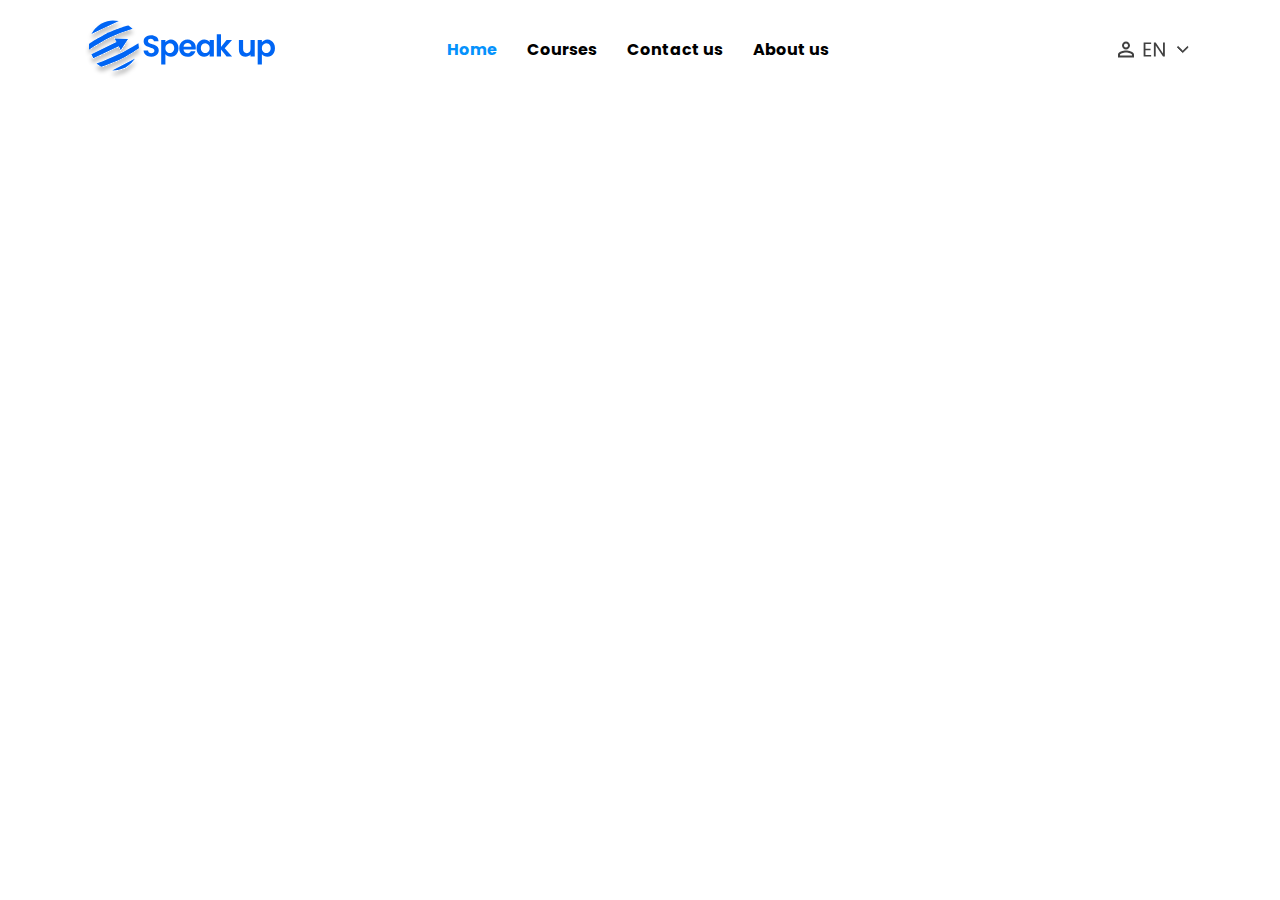
==== index.html @ faf6cece "html" ====
<!DOCTYPE html>
<html lang="en">
<head>
    <meta charset="UTF-8">
    <meta http-equiv="X-UA-Compatible" content="IE=edge">
    <meta name="viewport" content="width=device-width, initial-scale=1.0">
    <title>teaching english</title>
    <link rel="icon" type="image/png" href="./images/png/Vector 4089.png">
    <link rel="stylesheet" href="styles/reset.css">
    <link rel="stylesheet" href="styles/fonts.css">
    <link rel="stylesheet" href="styles/app.css">
    <link rel="stylesheet" href="styles/grid.css">
    <link rel="stylesheet" href="styles/responsive.css">
</head>
<body>
    <header class="header">
        <div class="container">
            <nav class="nav">
                <div class="naw_wrapper">
                    <a href="#" class="nav_logo">
                        <img src="images/svg/Vector 4089.svg" alt="Logo" class="nav_logo-image">
                        <img src="images/svg/Speak up.svg" alt="Logo" class="nav_logo-image">
                    </a>
                    <ul class="menue_list">
                        <li class="menue_list-home">Home</li>
                        <li class="menue_list-Courses">Courses</li>
                        <li class="menue_list-Contactus">Contact us</li>
                        <li class="menue_list-Aboutus">About us</li>
                    </ul>
                </div>
                    <div class="nav_link">
                        <img src="images/svg/perm_identity.svg" alt="" class="nav_link">
                        <img src="images/svg/EN.svg" alt="" class="nav_link">
                        <img src="images/svg/keyboard_arrow_down.svg" alt="" class="nav_link">
                    </div>
            </nav>
        </div>
    </header>
</body>
</html>
---- styles/fonts.css ----
@font-face {
    font-family: "Poppins" ;
    src: url("../fonts/Poppins-Bold.ttf") format('truetype')
}
---- styles/app.css ----
:root{
    --primary: #2563EB;
    --shade-1: #0474C9;
    --shade-2: #02497E;
    --shade-3: #02497E;
    --shade-4: #012B4B;
    --Tint-1: #CDE9FE;
    --Tint-2: #9BD3FD;
    --Tint-3: #69BDFD;
    --Tint-4: #36A7FC;
    --Secondary: #FC6F05;
    --shade-1: #E36404;
    --shade-2: #B04E04;
    --shade-3: #652C02;
    --shade-4: #4C2101;
    --Tint-1: #FEE2CD;
    --Tint-2: #FEC59B;
    --Tint-3: #FDA969;
    
    /*state colors*/
    --Tint-4: #FD8C37;
    --info: #2F80ED;
    --success: #00966D;
    --warning: #E2B93B;
    --error_light: #C30000;

    /*state colors*/
    --primary: #FC6F05;
    --primary: #0592FC;
    --background: #F3F7FC;
    --white: #FFFFFF;

    /*Neutral color*/
    --black1: #0C0C0C;
    --black2: #1D1D1D;
    --black3: #282828;
    --gray1: #4F4F4F;
    --gray2: #404040;
    --gray3: #BDBDBD;
    --gray4: #DFDFDF;
    --gray5: #E0E0E0;
}
html {
    box-sizing: border-box;
    font-size: 62.5%;
}
*,*::after,*::before {
    box-sizing: inherit;
}
body {
    line-height: 1.6;
    font-size: 1.6rem;
    font-family: "Poppins";
    background-color: var(--white);
}

/* Nav Section */
.container{
    padding-right: 1.5rem;
    padding-left: 1.5rem;
    margin-left: auto;
    margin-right: auto;
}
.header{
    margin-top: 2rem;
}
.nav{
    display: flex;
    justify-content: space-between;
    align-items: center;
    }
.naw_wrapper{
    width: 67%;
    display: flex;
    justify-content: space-between;
    align-items: center;}
.nav_logo{
    display: flex;
    align-items: center;
}
.nav_logo-image{

}
.nav_logo-image{

}
.menue_list{
    display: flex;
    gap: 3rem;
}
.menue_list-home{
    color: var(--primary);
}
.nav_link{
    display: flex;
    gap: 0.5rem;
}
.nav_link{

}
---- styles/grid.css ----
.container
{
    width: 100%;
    padding-left: 1.5rem;
    padding-right: 1.5rem;
    margin-right: auto;
    margin-left: auto;
}

@media (max-width : 380px)
{

    .newsletter__title {
        max-width: 18rem;
    }
    .newsletter__email-box{
        max-width: 20rem;
    }
    /* .footer__wrapper
    {
        align-items: center;
    }
    .footer__left
    {
        text-align: center;
        padding: 2rem;
        margin: 0 auto;
    }
    .footer__right
    {
        align-items: center;
    } */

    .footer > .container{
        padding-right: 0;
    }
    .footer__list
    {
        max-width: 10rem;
    }
    .footer__left
    {
        text-align: center;
        padding: 1rem;
    }
    .footer__scroll
    {
        left: 0;
        margin: 0 auto;
    }

}

@media (min-width : 576px)
{
    .container{
        width: 54rem;
    }
}

@media (min-width : 768px)
{
    .container{
        width: 72rem;
    }
    .nav__btn ,.nav-menu{
        display: none;
    }
    .menu{
        display: flex;
    }
    .header__links{
        display: none;
    }
    .newsletter{
        flex-direction: row;
        justify-content: space-evenly;
        padding: 0;
    }
    .newsletter__caption{
        text-align: left;
        margin-left: 0;
        width: 100%;
    }    
}

@media (min-width : 992px)
{
    .container{
        width: 96rem;
    } 
    .header__links{
        display: flex;
    }
    .header-content__title{
        max-width: 30rem;
        margin-right: auto;
        margin-left: auto;
    }
    .header-content__caption{
        max-width: 50rem;
        margin-right: auto;
        margin-left: auto;
    }  
    .footer-apps
    {
        display: block;
    }
    .footer-app--mobile
    {
        display: none;
    }
}

@media (min-width : 1200px)
{
    .container{
        width: 114rem;
    }
}

@media (min-width : 1400px)
{
    .container{
        width: 137rem;
    }
}
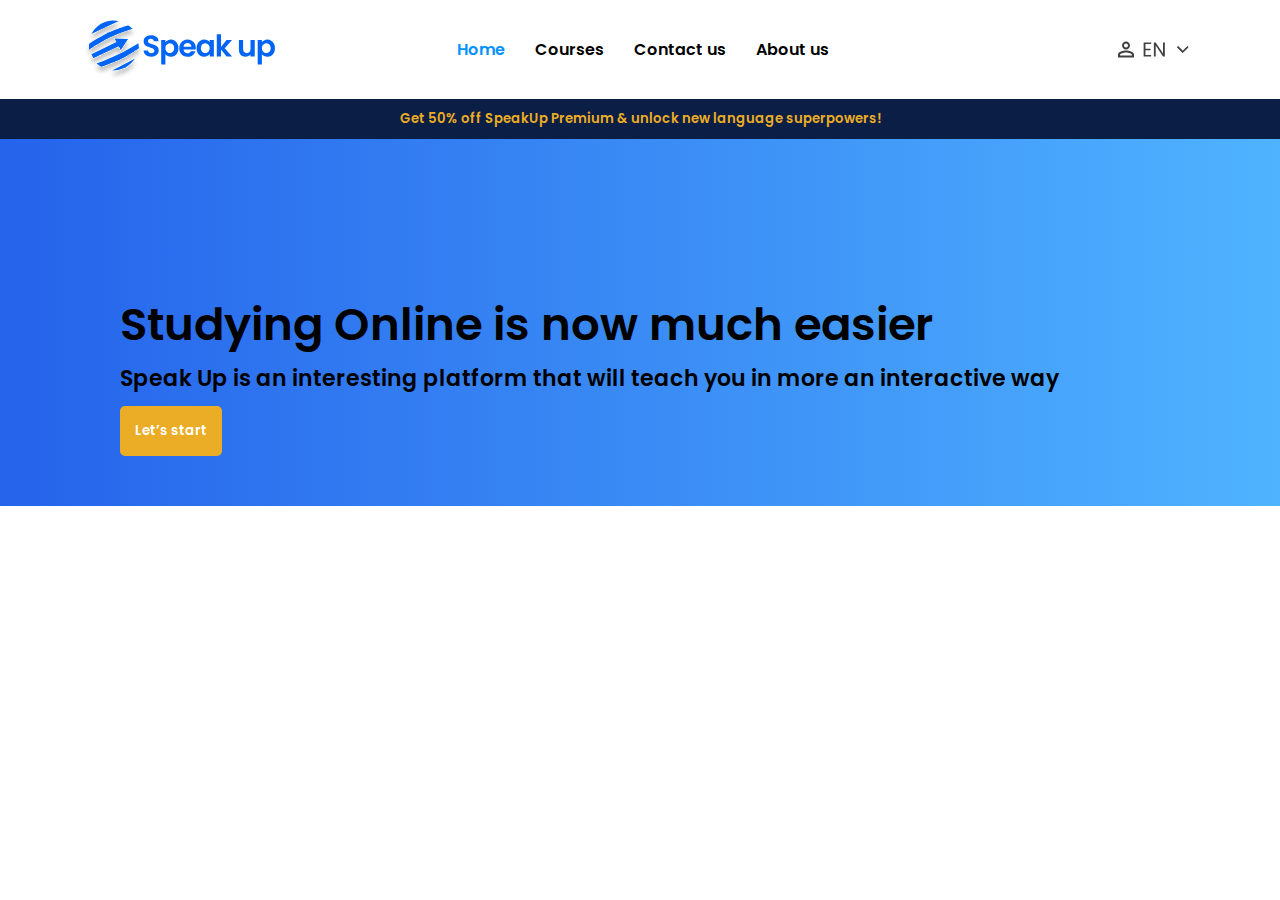
==== commit 6b21147c: "Add files via upload" ====
--- a/index.html
+++ b/index.html
@@ -29,11 +29,22 @@
                     </ul>
                 </div>
                     <div class="nav_link">
-                        <img src="images/svg/perm_identity.svg" alt="" class="nav_link">
-                        <img src="images/svg/EN.svg" alt="" class="nav_link">
-                        <img src="images/svg/keyboard_arrow_down.svg" alt="" class="nav_link">
+                        <img src="images/svg/perm_identity.svg" alt="" class="nav_links">
+                        <img src="images/svg/EN.svg" alt="" class="nav_links">
+                        <img src="images/svg/keyboard_arrow_down.svg" alt="" class="nav_links">
                     </div>
             </nav>
+        </div>
+        <div class="off" href="">
+            <a href="#" class="off_speakup"><p class="off_speakup-premium"> Get 50% off SpeakUp Premium & unlock new language superpowers!</p></a>
+        </div>
+        <div class="header_img">
+            <div class="text_header">
+                <p class="Studying_Online">Studying Online is now much easier</p>
+                <p class="SpeakUp">Speak Up is an interesting platform that will teach you in more an interactive way</p>
+                <button class="lets_start">Let’s start</button> 
+            </div>
+            <div class="header-imageg"> <img src="images/svg/rafiki.svg" alt="" class="imgheader"></div>
         </div>
     </header>
 </body>
--- a/styles/fonts.css
+++ b/styles/fonts.css
@@ -1,4 +1,8 @@
 @font-face {
     font-family: "Poppins" ;
     src: url("../fonts/Poppins-Bold.ttf") format('truetype')
+}
+@font-face {
+    font-family: "Poppins" ;
+    src: url("../fonts/Poppins-SemiBold.ttf") format('truetype')
 }--- a/styles/app.css
+++ b/styles/app.css
@@ -1,24 +1,24 @@
 :root{
     --primary: #2563EB;
-    --shade-1: #0474C9;
-    --shade-2: #02497E;
-    --shade-3: #02497E;
-    --shade-4: #012B4B;
-    --Tint-1: #CDE9FE;
-    --Tint-2: #9BD3FD;
-    --Tint-3: #69BDFD;
-    --Tint-4: #36A7FC;
-    --Secondary: #FC6F05;
+    --shade1: #0474C9;
+    --shade2: #02497E;
+    --shade3: #0B1E46;
+    --shade4: #012B4B;
+    --Tint1: #CDE9FE;
+    --Tint2: #9BD3FD;
+    --Tint3: #69BDFD;
+    --Tint4: #36A7FC;
+    --Secondary: #EBAD25;
     --shade-1: #E36404;
     --shade-2: #B04E04;
     --shade-3: #652C02;
     --shade-4: #4C2101;
-    --Tint-1: #FEE2CD;
-    --Tint-2: #FEC59B;
-    --Tint-3: #FDA969;
+    --Tint1: #FEE2CD;
+    --Tint2: #FEC59B;
+    --Tint3: #FDA969;
     
     /*state colors*/
-    --Tint-4: #FD8C37;
+    --Tint4: #FD8C37;
     --info: #2F80ED;
     --success: #00966D;
     --warning: #E2B93B;
@@ -60,9 +60,10 @@
     padding-left: 1.5rem;
     margin-left: auto;
     margin-right: auto;
+    padding: 2rem 2rem;
 }
 .header{
-    margin-top: 2rem;
+
 }
 .nav{
     display: flex;
@@ -95,6 +96,47 @@
     display: flex;
     gap: 0.5rem;
 }
-.nav_link{
+.nav_links{
 
+}
+.off{
+    background-color: var(--shade3);
+    display: flex;
+    justify-content: center;
+    align-items: center;
+    width: 100%;
+    height: 4rem;
+}
+.off_speakup{
+    text-decoration: none;
+}
+.off_speakup-premium{
+    font-family:"poppins";
+    font-size: 1.32rem;
+    color: var(--Secondary);
+}
+.header_img{
+    display: flex;
+    padding: 5rem 12rem;
+    background-image: linear-gradient(to right,#2563EB,#4FB3FF);
+}
+.Studying_Online{
+    font-family: "poppins";
+    font-size: 4.5rem;
+    margin-top: 10rem;
+}
+.SpeakUp{
+    font-family: "poppins";
+    font-size: 2.2rem;
+    
+}
+.lets_start{
+    border-radius: 0.5rem;
+    background-color: var(--Secondary);
+    border-color: var(--Secondary);
+    border: var(--Secondary);
+    font-family: "poppins";
+    padding: 1.5rem;
+    margin-top: 1rem;
+    color: var(--white);
 }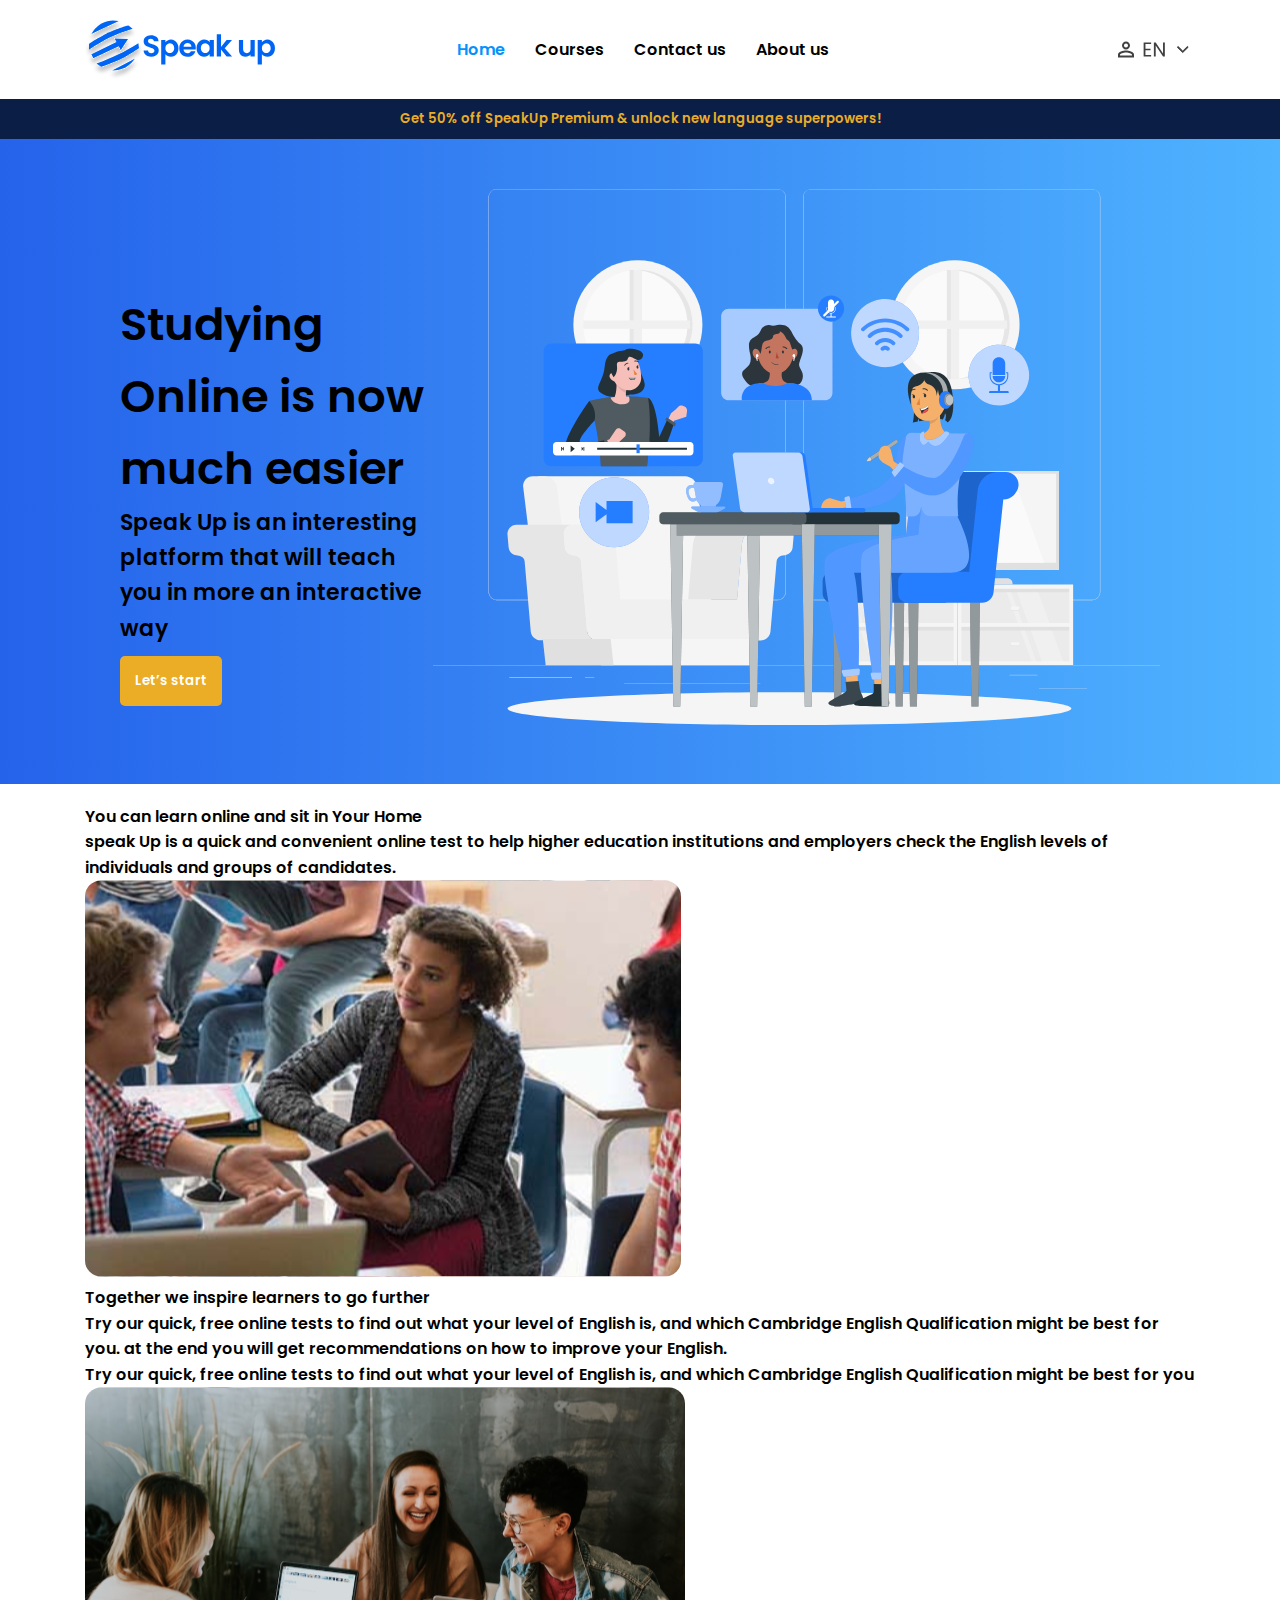
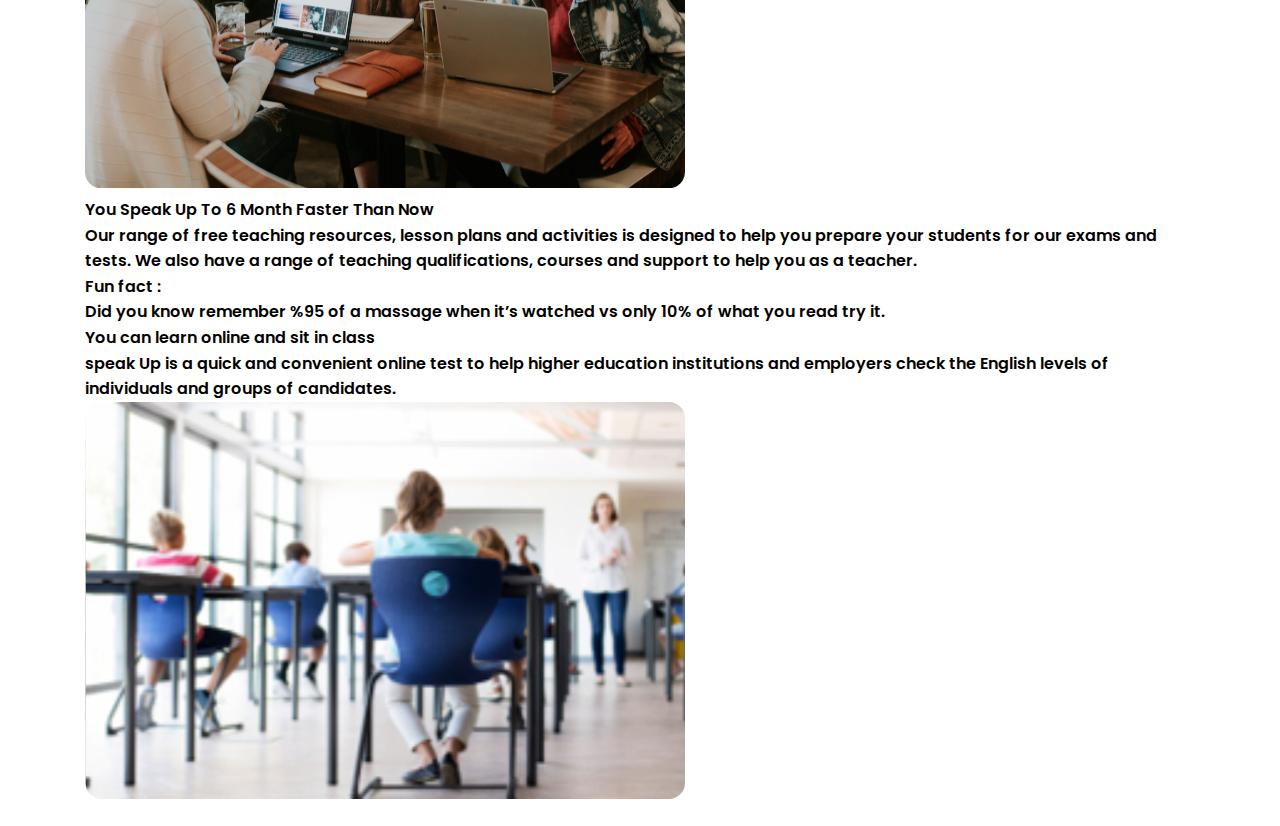
==== commit 76c35ea7: "Add files via upload" ====
--- a/index.html
+++ b/index.html
@@ -47,5 +47,36 @@
             <div class="header-imageg"> <img src="images/svg/rafiki.svg" alt="" class="imgheader"></div>
         </div>
     </header>
+    <div class="container">
+        <div class="Introduction_of-courses">
+            <div class="Course_Introduction-left">
+                <div class="learn_online">
+                    <h1 class="learn_online-title">You can learn online and sit in Your Home</h1>
+                    <p class="learn_online-caption">speak Up is a quick and convenient online test to help higher education institutions and employers check the English levels of individuals and groups of candidates.</p>
+                </div>
+                <img src="images/svg/img.svg" alt="intern" class="img_intern">
+                <h1 class="Together_inspire-title">Together we inspire learners to go further</h1>
+                <p class="Together_inspire-caption">Try our quick, free online tests to find out what your level of English is, and which Cambridge English Qualification might be best for you. at the end you will get 
+                recommendations on how to improve your English.</p>
+                <p class="Together_inspire-caption"> Try our quick, free online tests to find out what your level of English is, and which Cambridge English Qualification might be best for you</p>
+            </div>
+            <div class="Course_Introduction-right">
+                <img src="images/svg/Rectangle.svg" alt="intern" class="img_intern0">
+                <h1 class="Speak_faster-title">You Speak Up To 6 Month Faster Than Now</h1>
+                <p class="Speak_faster-caption"> Our range of free teaching resources, lesson plans and activities is designed to help you prepare your students for our exams and tests. We also have a range of 
+                teaching qualifications, courses and support to help you as a teacher. </p>
+                <div class="fun_fact">
+                    <h6 class="fun_fact-title"> Fun fact : </h6>
+                    <p class="fun_fact-caption">Did you know remember %95 of a massage  when it’s watched vs only 10% of what you read try it. </p>
+                </div>
+                <div class="learn_class">
+                    <h1 class="learn_class-title"> You can learn online and sit in class </h3>
+                    <p class="learn_class-caption"> speak Up is a quick and convenient online test to help higher education institutions and employers check the English levels of individuals and groups of candidates.  </p>
+                </div>
+                <img src="images/svg/image 12.svg" alt="intern" class="img_intern1">
+            </div>
+        </div>
+    </div>
+   
 </body>
 </html>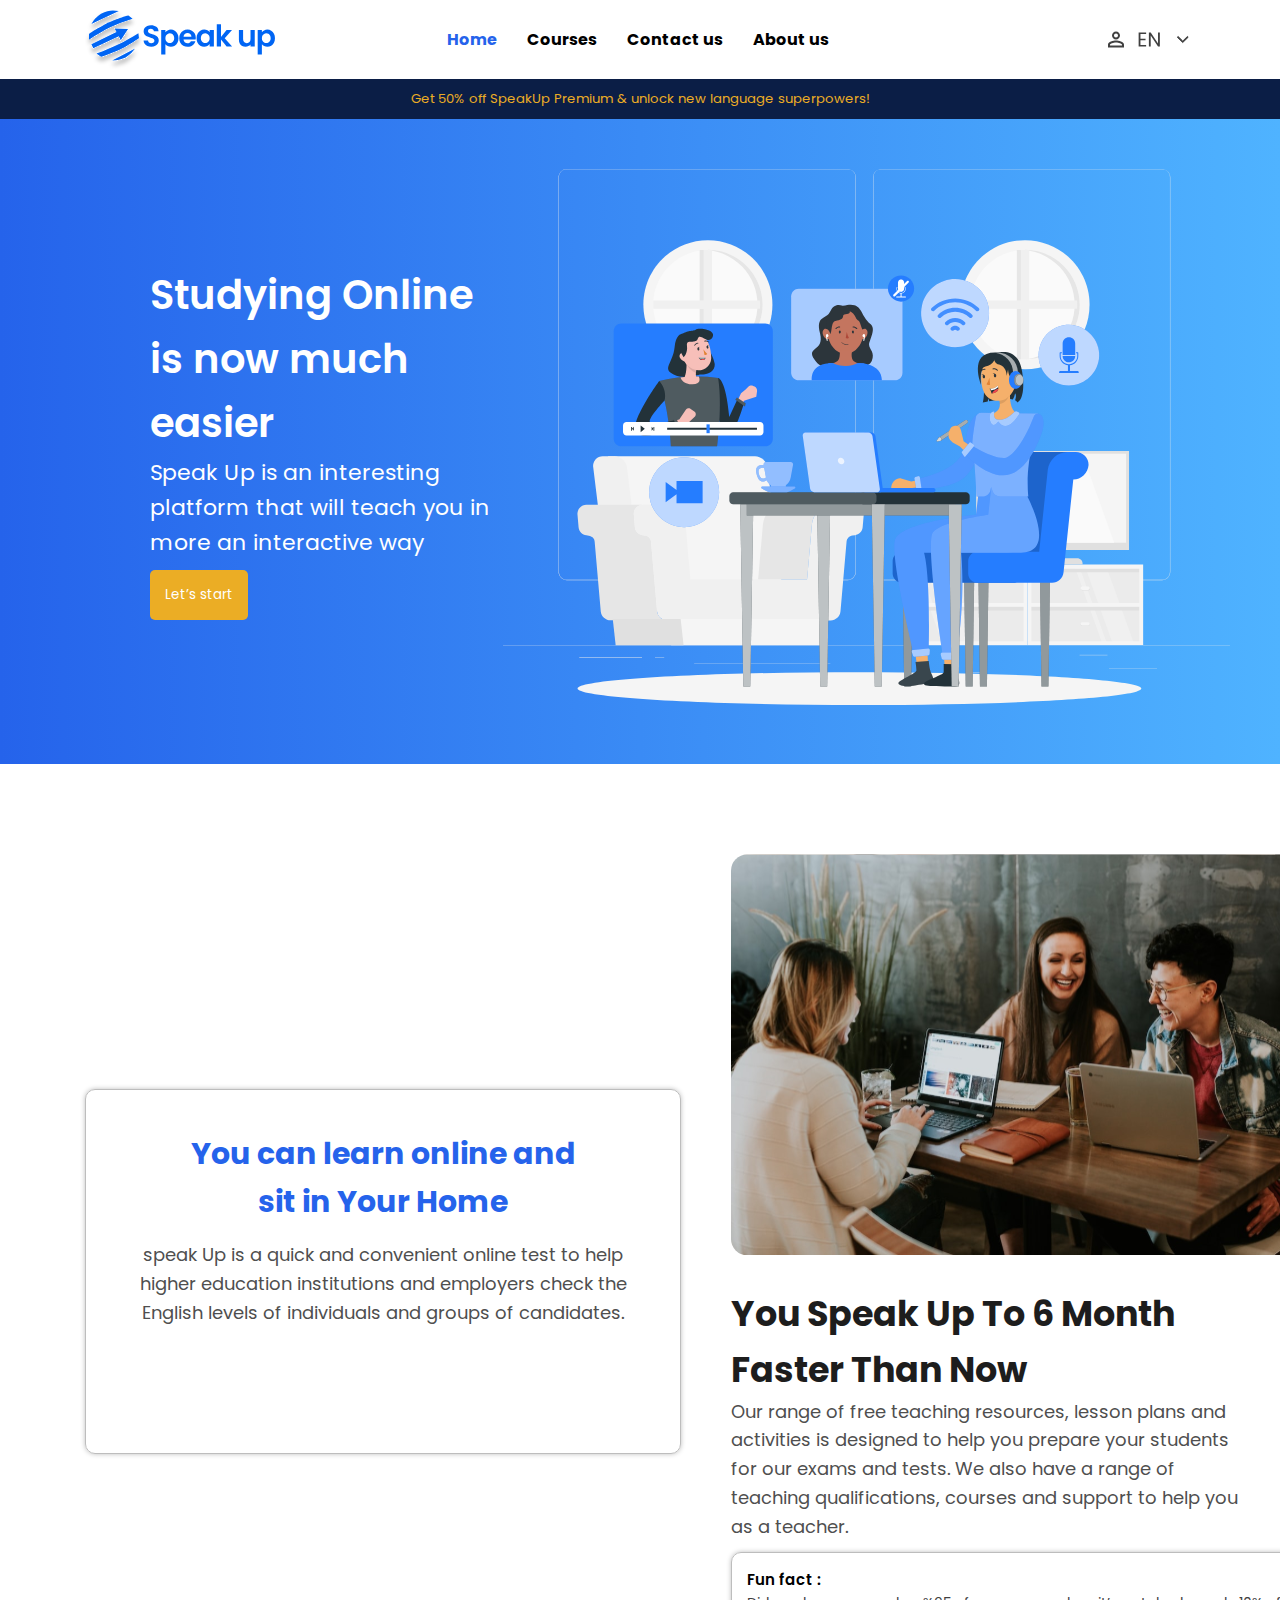
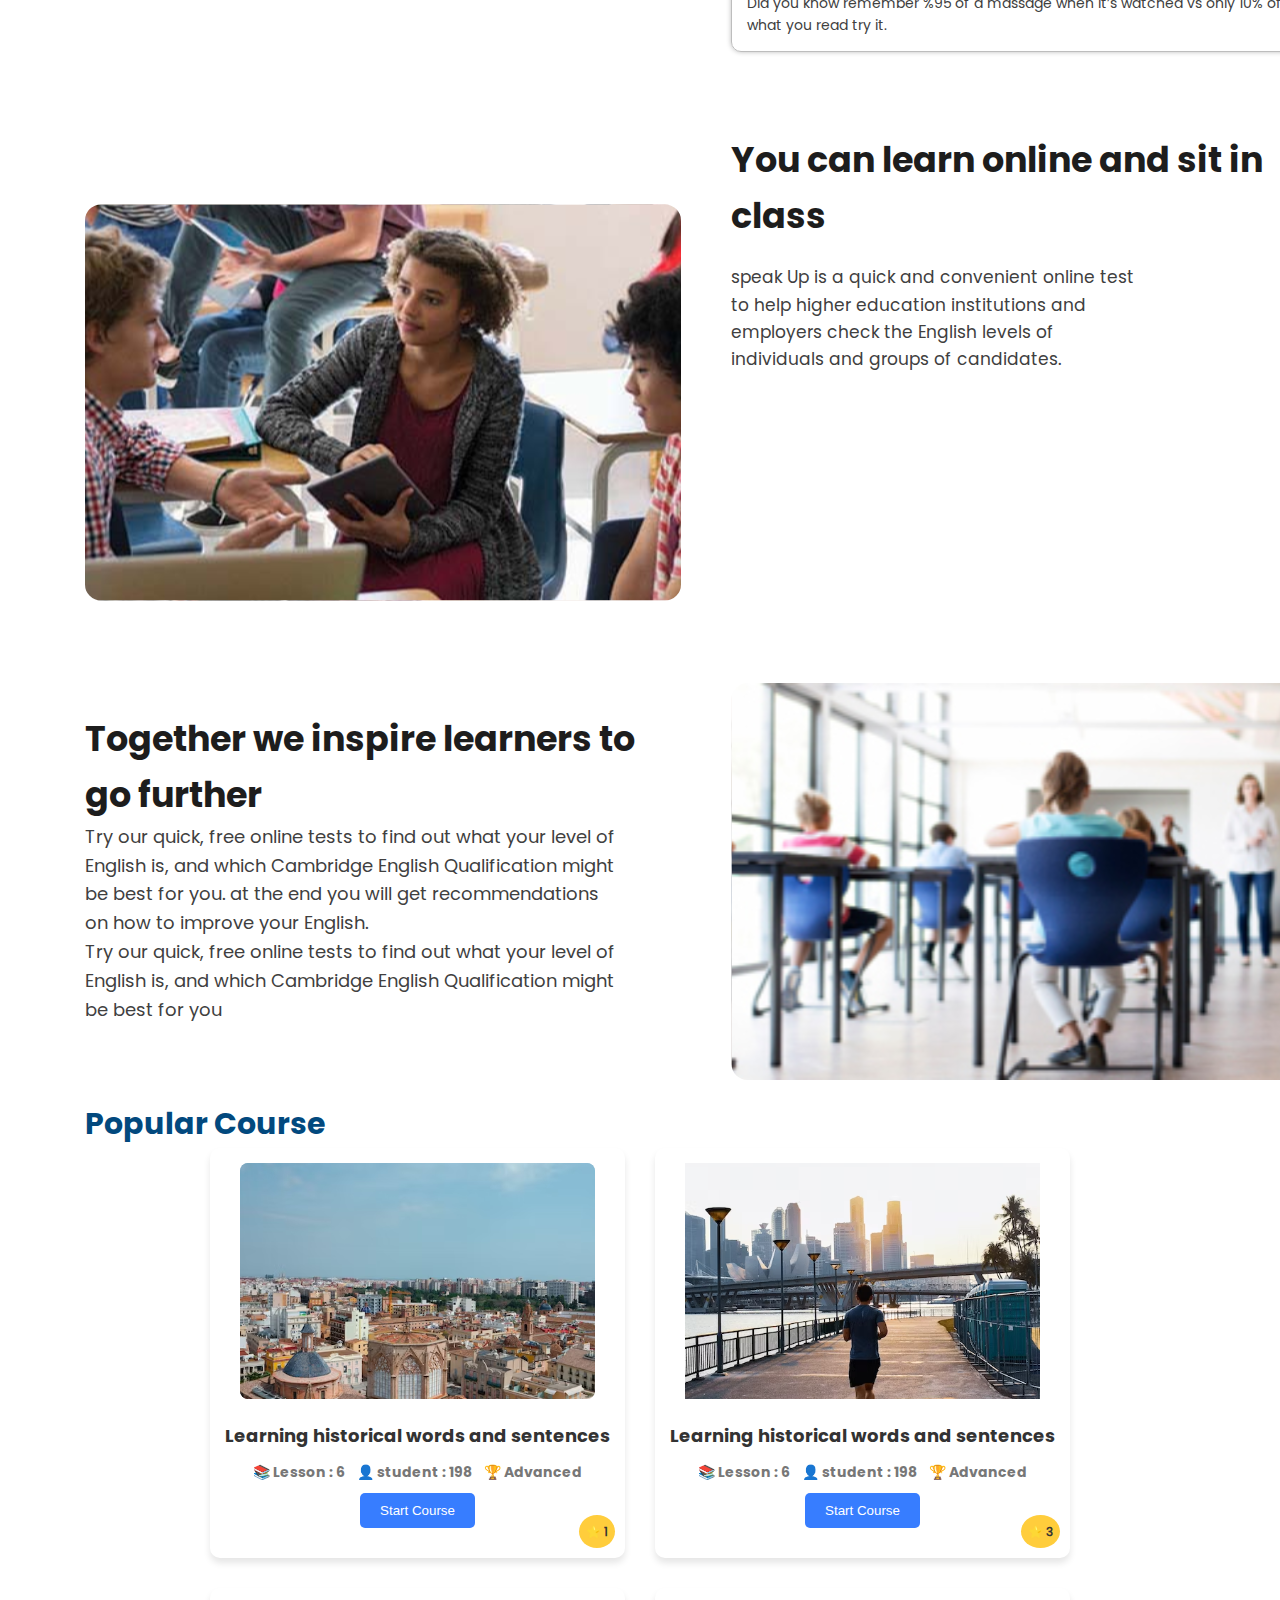
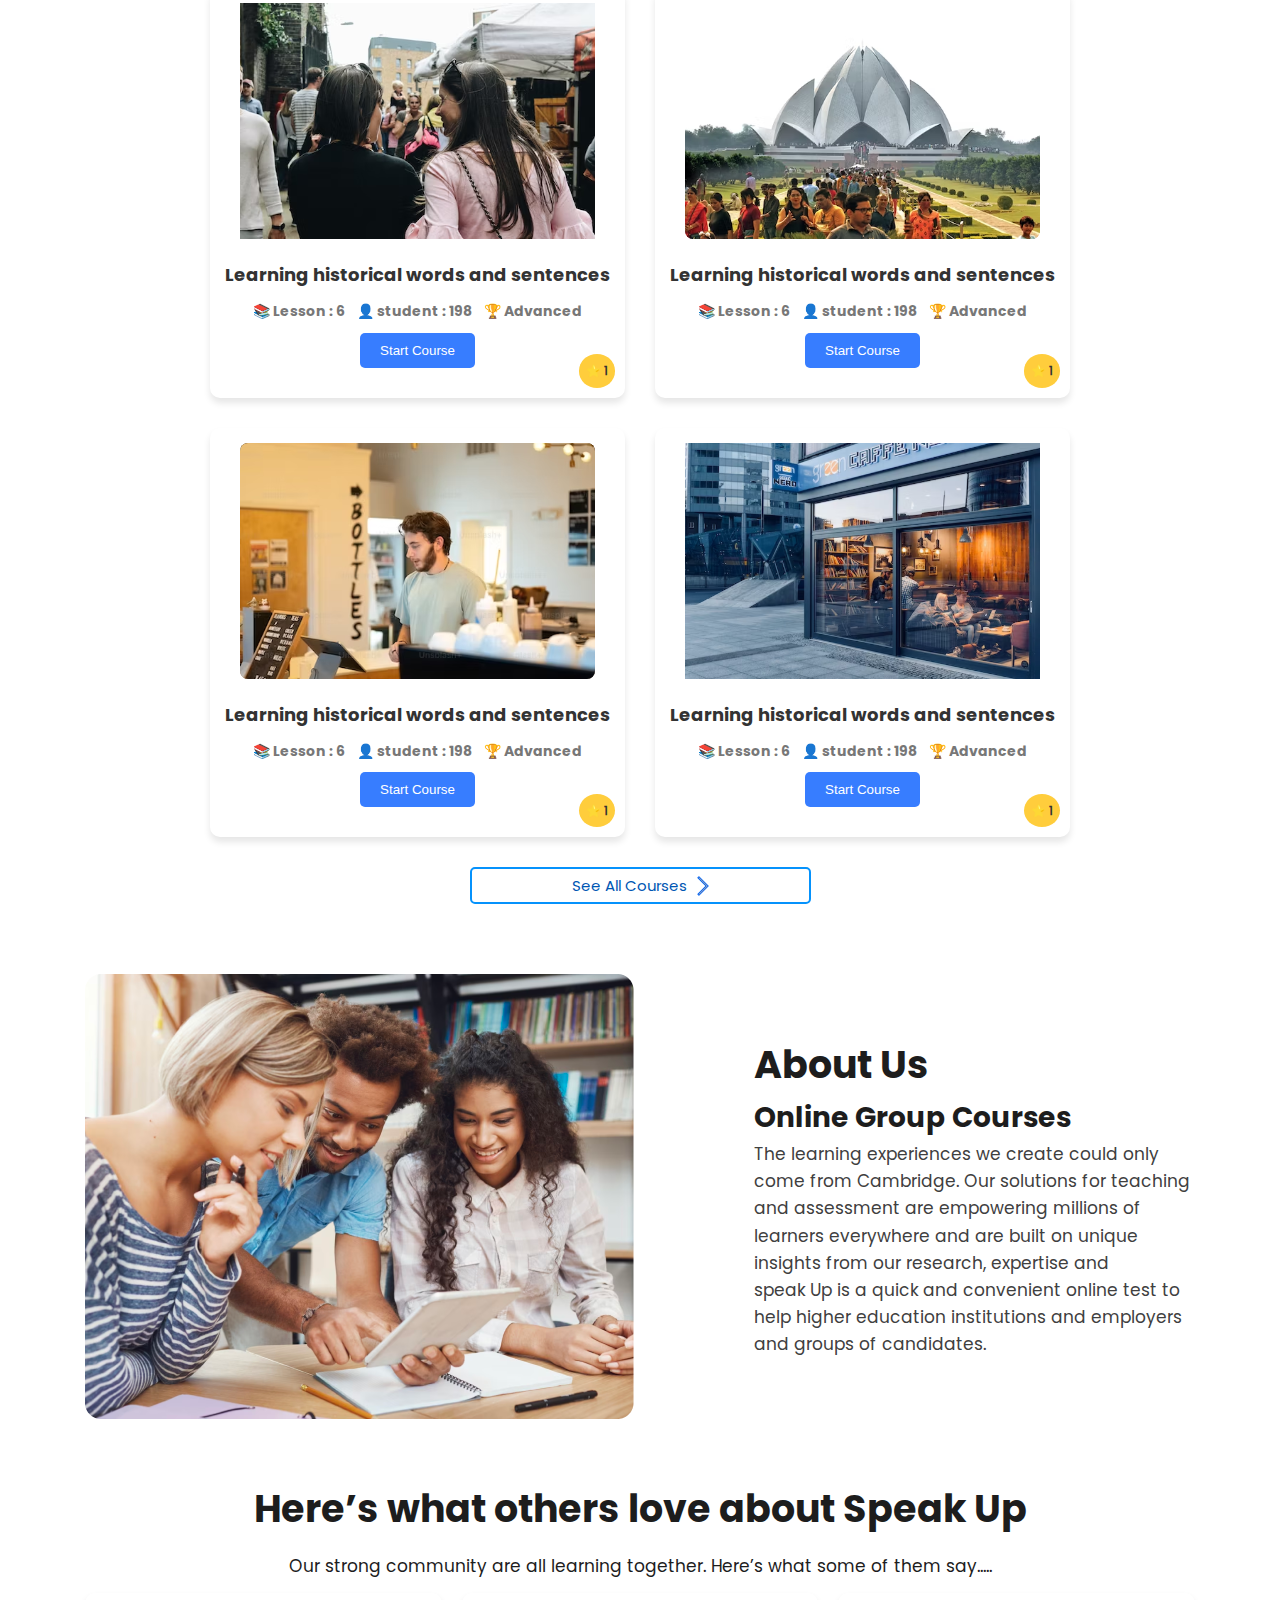
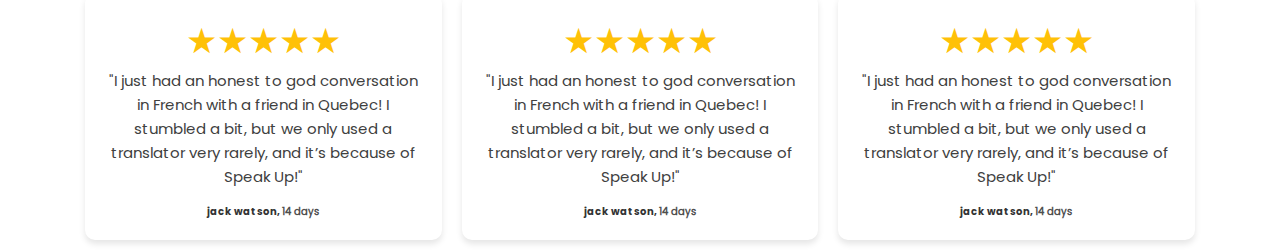
==== commit 5a5430f2: "Add files via upload" ====
--- a/index.html
+++ b/index.html
@@ -77,6 +77,87 @@
             </div>
         </div>
     </div>
-   
+    <div class="container">
+        <h1 class="Popular_Course">Popular Course</h1>
+        <div class="course-container">
+            <div class="course-card">
+                <img src="images/svg/11.svg" alt="Course Image">
+                <h6>Learning historical words and sentences</h6>
+                <p>📚 Lesson : 6 &nbsp;&nbsp; 👤 student : 198 &nbsp;&nbsp; 🏆 Advanced</p>
+                <button class="start-course">Start Course</button>
+                <span class="rating">⭐ 1</span>
+            </div>
+            <div class="course-card">
+                <img src="images/svg/unsplash_7uSKXpksCKg.svg" alt="Course Image">
+                <h6>Learning historical words and sentences</h6>
+                <p>📚 Lesson : 6 &nbsp;&nbsp; 👤 student : 198 &nbsp;&nbsp; 🏆 Advanced</p>
+                <button class="start-course">Start Course</button>
+                <span class="rating">⭐ 3</span>
+            </div>
+            <div class="course-card">
+                <img src="images/svg/un.svg" alt="Course Image">
+                <h6>Learning historical words and sentences</h6>
+                <p>📚 Lesson : 6 &nbsp;&nbsp; 👤 student : 198 &nbsp;&nbsp; 🏆 Advanced</p>
+                <button class="start-course">Start Course</button>
+                <span class="rating">⭐ 1</span>
+            </div>
+            <div class="course-card">
+                <img src="images/svg/12.svg" alt="Course Image">
+                <h6>Learning historical words and sentences</h6>
+                <p>📚 Lesson : 6 &nbsp;&nbsp; 👤 student : 198 &nbsp;&nbsp; 🏆 Advanced</p>
+                <button class="start-course">Start Course</button>
+                <span class="rating">⭐ 1</span>
+            </div>
+            <div class="course-card">
+                <img src="images/svg/10.svg" alt="Course Image">
+                <h6>Learning historical words and sentences</h6>
+                <p>📚 Lesson : 6 &nbsp;&nbsp; 👤 student : 198 &nbsp;&nbsp; 🏆 Advanced</p>
+                <button class="start-course">Start Course</button>
+                <span class="rating">⭐ 1</span>
+            </div>
+            <div class="course-card">
+                <img src="images/svg/unsp.svg" alt="Course Image">
+                <h6>Learning historical words and sentences</h6>
+                <p>📚 Lesson : 6 &nbsp;&nbsp; 👤 student : 198 &nbsp;&nbsp; 🏆 Advanced</p>
+                <button class="start-course">Start Course</button>
+                <span class="rating">⭐ 1</span>
+            </div>
+            <button class="all_courses">See All Courses <img src="images/png/Vector.png" alt=""></button> 
+        </div>
+    </div>
+    <div class="container">
+        <div class="About">
+            <img src="images/png/image 231.png" alt="">
+            <div class="About_title">
+                <h2 class="About_h1">About Us</h2>
+                <h2 class="About_h2">Online Group Courses</h2>
+                <p class="About_caption">The learning experiences we create could only come from Cambridge. Our solutions for teaching and assessment are empowering millions of learners everywhere and are built on unique insights from our research, expertise and
+                </p><p class="About_caption">speak Up is a quick and convenient online test to help higher education institutions and employers and groups of candidates. </p>
+            </div>
+        </div>
+    </div>  
+    <div class="container">
+        <div class="testimonials-section">
+            <h2 class="section_h2"> Here’s what others love about Speak Up </h2>
+            <p class="section_h1">Our strong community are all learning together. Here’s what some of them say.....</p>
+            <div class="testimonials-container">
+                <div class="testimonial-card">
+                    <div class="stars">★★★★★</div>
+                    <div class="testimonial-text">"I just had an honest to god conversation in French with a friend in Quebec! I stumbled a bit, but we only used a translator very rarely, and it’s because of Speak Up!"</div>
+                    <div class="author">jack watson, <span>14 days</span></div>
+                </div>
+                <div class="testimonial-card">
+                    <div class="stars">★★★★★</div>
+                    <div class="testimonial-text">"I just had an honest to god conversation in French with a friend in Quebec! I stumbled a bit, but we only used a translator very rarely, and it’s because of Speak Up!"</div>
+                    <div class="author">jack watson, <span>14 days</span></div>
+                </div>
+                <div class="testimonial-card">
+                    <div class="stars">★★★★★</div>
+                    <div class="testimonial-text">"I just had an honest to god conversation in French with a friend in Quebec! I stumbled a bit, but we only used a translator very rarely, and it’s because of Speak Up!"</div>
+                    <div class="author">jack watson, <span>14 days</span></div>
+                </div>
+            </div>
+          </div>
+    </div>
 </body>
 </html>--- a/styles/fonts.css
+++ b/styles/fonts.css
@@ -1,8 +1,16 @@
 @font-face {
-    font-family: "Poppins" ;
+    font-family: "Poppins_Bold" ;
     src: url("../fonts/Poppins-Bold.ttf") format('truetype')
 }
 @font-face {
-    font-family: "Poppins" ;
+    font-family: "Poppins-SemiBold" ;
     src: url("../fonts/Poppins-SemiBold.ttf") format('truetype')
-}+}
+@font-face {
+    font-family: "Poppins_Regular" ;
+    src: url("../fonts/Poppins-Regular.ttf") format('truetype')
+}   
+@font-face {
+    font-family: "Poppins-SemiBold" ;
+    src: url("../fonts/Poppins-SemiBold.ttf") format('truetype')
+}  --- a/styles/app.css
+++ b/styles/app.css
@@ -34,7 +34,7 @@
     --black1: #0C0C0C;
     --black2: #1D1D1D;
     --black3: #282828;
-    --gray1: #4F4F4F;
+    --gray1: #4F4F4F; 
     --gray2: #404040;
     --gray3: #BDBDBD;
     --gray4: #DFDFDF;
@@ -50,7 +50,7 @@
 body {
     line-height: 1.6;
     font-size: 1.6rem;
-    font-family: "Poppins";
+    font-family: "Poppins_Bold";
     background-color: var(--white);
 }
 
@@ -60,10 +60,9 @@
     padding-left: 1.5rem;
     margin-left: auto;
     margin-right: auto;
-    padding: 2rem 2rem;
+    padding: 1rem 1rem;
 }
 .header{
-
 }
 .nav{
     display: flex;
@@ -90,11 +89,11 @@
     gap: 3rem;
 }
 .menue_list-home{
-    color: var(--primary);
+    color: #2563EB;
 }
 .nav_link{
     display: flex;
-    gap: 0.5rem;
+    gap: 1rem;
 }
 .nav_links{
 
@@ -106,37 +105,318 @@
     align-items: center;
     width: 100%;
     height: 4rem;
+    font-family: "Poppins-SemiBold";
 }
 .off_speakup{
     text-decoration: none;
 }
 .off_speakup-premium{
-    font-family:"poppins";
+    font-family:"Poppins_Regular";
     font-size: 1.32rem;
     color: var(--Secondary);
 }
 .header_img{
     display: flex;
-    padding: 5rem 12rem;
+    padding: 5rem;
+    justify-content: center;
+    align-items: center;
     background-image: linear-gradient(to right,#2563EB,#4FB3FF);
 }
+.text_header{
+    padding-left: 10rem;
+}
+.header-imageg{
+}
 .Studying_Online{
-    font-family: "poppins";
-    font-size: 4.5rem;
-    margin-top: 10rem;
+    font-family: "Poppins-SemiBold";
+    font-size: 4rem;
+    color: var(--white);
+    max-width: 47rem;
 }
 .SpeakUp{
-    font-family: "poppins";
+    font-family: "Poppins_Regular";
     font-size: 2.2rem;
-    
+    color: var(--white);
+    max-width: 55rem;
 }
 .lets_start{
     border-radius: 0.5rem;
     background-color: var(--Secondary);
     border-color: var(--Secondary);
     border: var(--Secondary);
-    font-family: "poppins";
+    font-family: "Poppins_Regular";
     padding: 1.5rem;
     margin-top: 1rem;
     color: var(--white);
-}+}
+.Introduction_of-courses{
+    display: flex;
+    align-items: center;
+    gap: 5rem;    
+}
+.Course_Introduction-left {
+    flex: 1;
+    display: flex;
+    text-align: start;
+    flex-direction: column;
+}
+.learn_online{
+    border: 0.1rem solid #BDBDBD;
+    border-radius: 1rem;
+    margin-top: 26rem;
+    padding-top: 4rem;
+    padding-bottom: 12.5rem;
+    display: flex;
+    flex-direction: column;
+    align-items: center;
+    text-align: center;
+    box-shadow: 0 0 0.5rem #BDBDBD;
+}
+.learn_online-title{
+    font-family: "Poppins_Bold";
+    font-size: 3rem;
+    margin-bottom: 1.5rem;
+    max-width: 42rem;
+    color: #2563EB;
+}
+.learn_online-caption{
+    color: var(--gray1);
+    font-size: 1.8rem;
+    max-width: 54rem;
+    font-family: "Poppins_Regular";
+}
+.img_intern{
+    margin-top: 35rem;
+}
+.Together_inspire-title{
+    font-family: "Poppins_Bold";
+    font-size: 3.5rem;
+    margin-top: 11rem;
+    color: var(--black2);
+}
+.Together_inspire-caption{
+    font-family: "Poppins_Regular";
+    font-size: 1.8rem;
+    max-width: 54rem;
+    color: var(--gray2);
+}
+.Course_Introduction-right{
+    flex: 1;
+    display: flex;
+    text-align: left;
+    flex-direction: column;
+}
+.img_intern0{
+    margin-top: 8rem;
+}
+.Speak_faster-title{
+    font-family: "Poppins_Bold";
+    font-size: 3.5rem;
+    max-width: 45rem;
+    margin-top: 3rem;
+    color: var(--black2);
+}
+.Speak_faster-caption{
+    color: var(--gray1);
+    font-size: 1.8rem;
+    max-width: 52.5rem;
+    font-family: "Poppins_Regular";
+}
+.fun_fact{
+    border: 0.1rem solid #BDBDBD;
+    box-shadow: 0 0 0.5rem #BDBDBD;
+    margin-top: 1rem;
+    border-radius: 1rem;
+    padding: 1.5rem;
+}
+.fun_fact-title{
+    font-family: "Poppins-SemiBold" ;
+    font-size: 1.5rem;
+}
+.fun_fact-caption{
+    font-family: "Poppins_Regular";
+    color: var(--gray2);
+    font-size: 1.4rem;
+    max-width: 55rem;
+}
+.learn_class-title{
+    margin-top: 8rem;
+    font-family: "Poppins_Bold";
+    font-size: 3.5rem;
+    color: var(--black2);
+}
+.learn_class-caption{
+    font-family: "Poppins_Regular";
+    font-size: 1.7rem;
+    max-width: 41.8rem;
+    margin-top: 2rem;
+    color: var(--gray2);
+}
+.img_intern1{
+    margin-top: 31rem;
+}
+.Popular_Course{
+    font-family: "Poppins_Bold";
+    color: var(--shade2);
+    font-size: 3rem;
+}
+.course-container {
+    width: 100%;
+    display: flex;
+    flex-wrap: wrap;
+    justify-content: center;
+    gap: 3rem;
+}
+
+.course-card {
+    padding: 1.5rem;
+    border-radius: 10px;
+    box-shadow: 0 5px 7px rgba(0, 0, 0, 0.1);
+    overflow: hidden;
+    position: relative;
+    text-align: center;
+    transition: transform 0.4s;
+}
+
+.course-card:hover {
+    transform: translateY(-10px);
+}
+
+.course-card h6 {
+    font-size: 1.8rem;
+    margin: 15px 0 10px;
+    color: #333;
+}
+
+.course-card p {
+    color: #777;
+    font-size: 1.4rem;
+    margin: 0 0 10px;
+}
+
+.start-course {
+    background: #377dff;
+    color: #fff;
+    border: none;
+    border-radius: 5px;
+    padding: 10px 20px;
+    margin-bottom: 15px;
+    cursor: pointer;
+    transition: background 0.3s;
+}
+
+.start-course:hover {
+    background: #0056b3;
+}
+
+.rating {
+    position: absolute;
+    bottom: 1rem;
+    right: 1rem;
+    background: #ffcd3c;
+    color: #333;
+    padding: 0.7rem;
+    font-size: 1.2rem;
+    border-radius: 50%;
+    font-weight: bold;
+}
+.all_courses{
+    padding: 0.5rem 10rem;
+    display: flex;
+    justify-content: center;
+    align-items: center;
+    color: #0056b3;
+    border-color: var(--primary);
+    border: solid 2px var(--primary);
+    font-size: 1.5rem;
+    gap: 1rem;
+    border-radius: 0.5rem;
+    background-color: var(--white);
+    font-family: "Poppins_Regular";
+}
+.About{
+    display: flex;
+    justify-content: center;
+    align-items: center;
+    gap: 12rem;
+    margin-top: 5rem;
+}
+.About_h1{
+    font-family: "Poppins_Bold";
+    font-size: 3.8rem;
+    color: var(--black2);
+
+}
+.About_h2{
+    font-family: "Poppins_Bold";
+    font-size: 2.8rem;
+    color: var(--black2);
+}
+.About_caption{
+    font-family: "Poppins_Regular";
+    font-size: 1.7rem;
+    color: var(--gray2);
+    max-width: 60rem;
+}
+.section_h2{
+    font-family: "Poppins_Bold";
+    font-size: 3.8rem;
+    margin-bottom: 1.3rem;
+    color: var(--black2);
+}
+.section_h1{
+    font-family: "Poppins_Regular";
+    font-size: 1.7rem;
+    margin-bottom: 1.3rem;
+    color: var(--black2);
+}
+.testimonials-section {
+    text-align: center;
+    margin-top: 4rem;
+  }
+.testimonials-container {
+    display: flex;
+    justify-content: center;
+    gap: 2rem;
+    flex-wrap: wrap;
+}
+
+.testimonial-card {
+    background-color: #fff;
+    border-radius: 1rem;
+    box-shadow: 0 4px 6px rgba(0, 0, 0, 0.1);
+    padding: 2rem;
+    flex: 1;
+    max-width: 41rem;
+    text-align: center;
+    box-sizing: border-box;
+    transition: transform 0.3s ease, box-shadow 0.3s ease;
+}
+.testimonial-card:hover {
+    transform: translateY(-5px);
+    box-shadow: 0 6px 12px rgba(0, 0, 0, 0.15);
+}
+
+.stars {
+    color: #ffc107;
+    font-size: 3.5rem;
+}
+
+.testimonial-text {
+    font-family: "Poppins_Regular";
+    font-size: 1.5rem;
+    color: var(--gray2);
+    margin-bottom: 1.5rem;
+}
+
+.author {
+    font-family: "Poppins_Bold";
+    font-weight: bold;
+    font-size: 1rem;
+    color: #333;
+    margin-top: 0.5rem;
+}
+span{
+    font-family: "Poppins_Regular";
+    color: var(--gray1);
+}
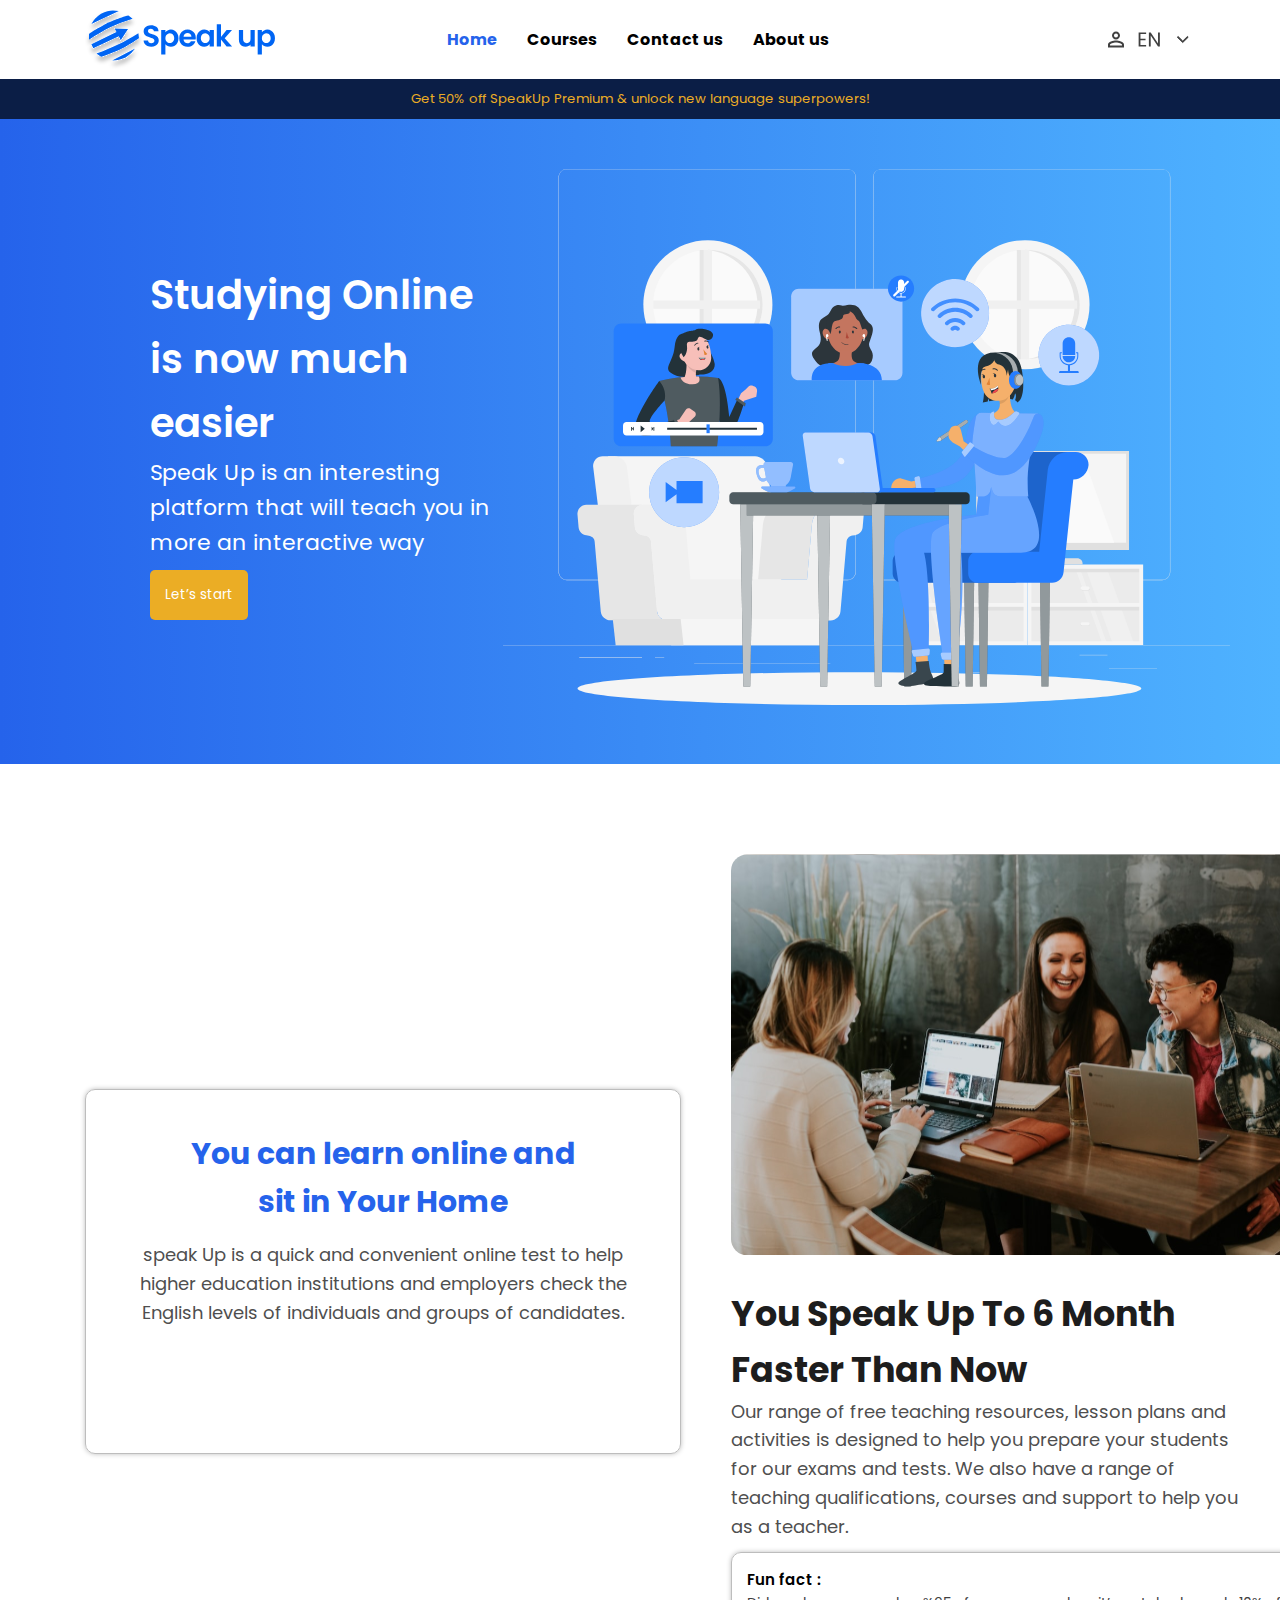
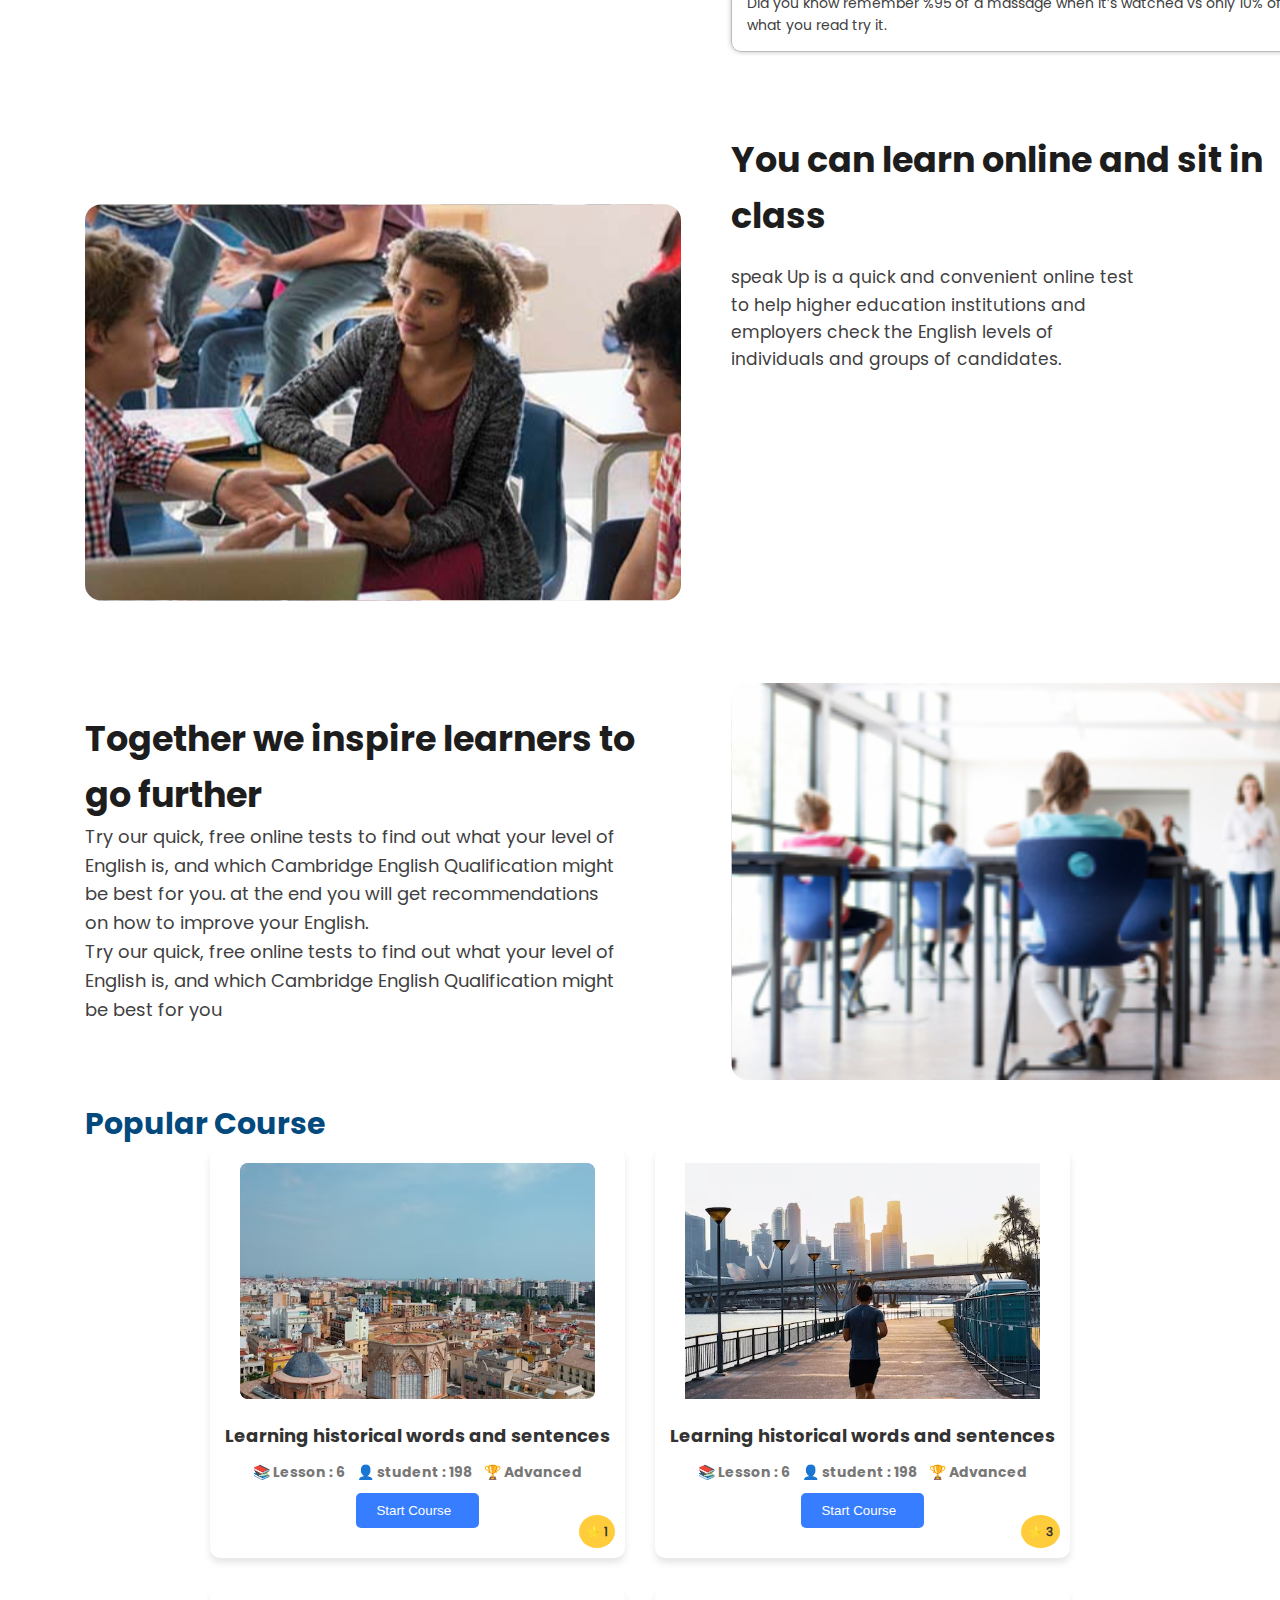
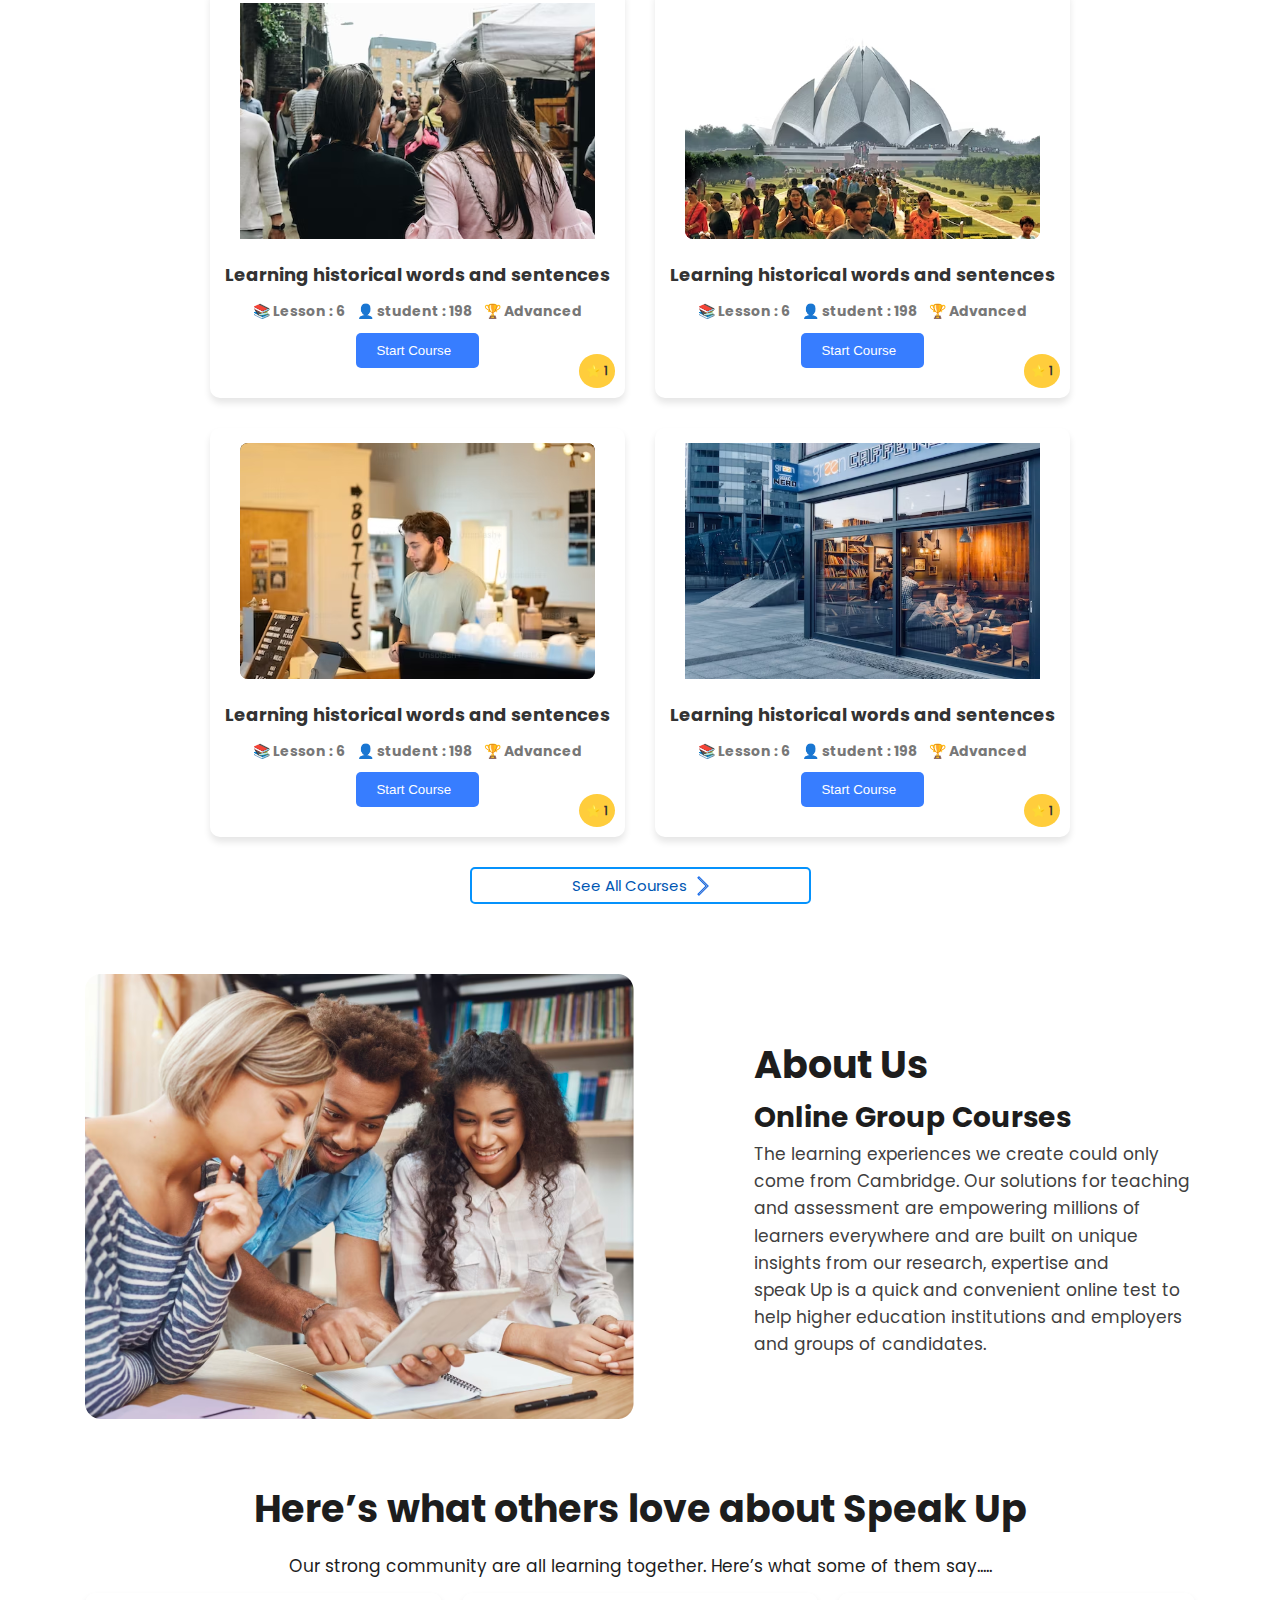
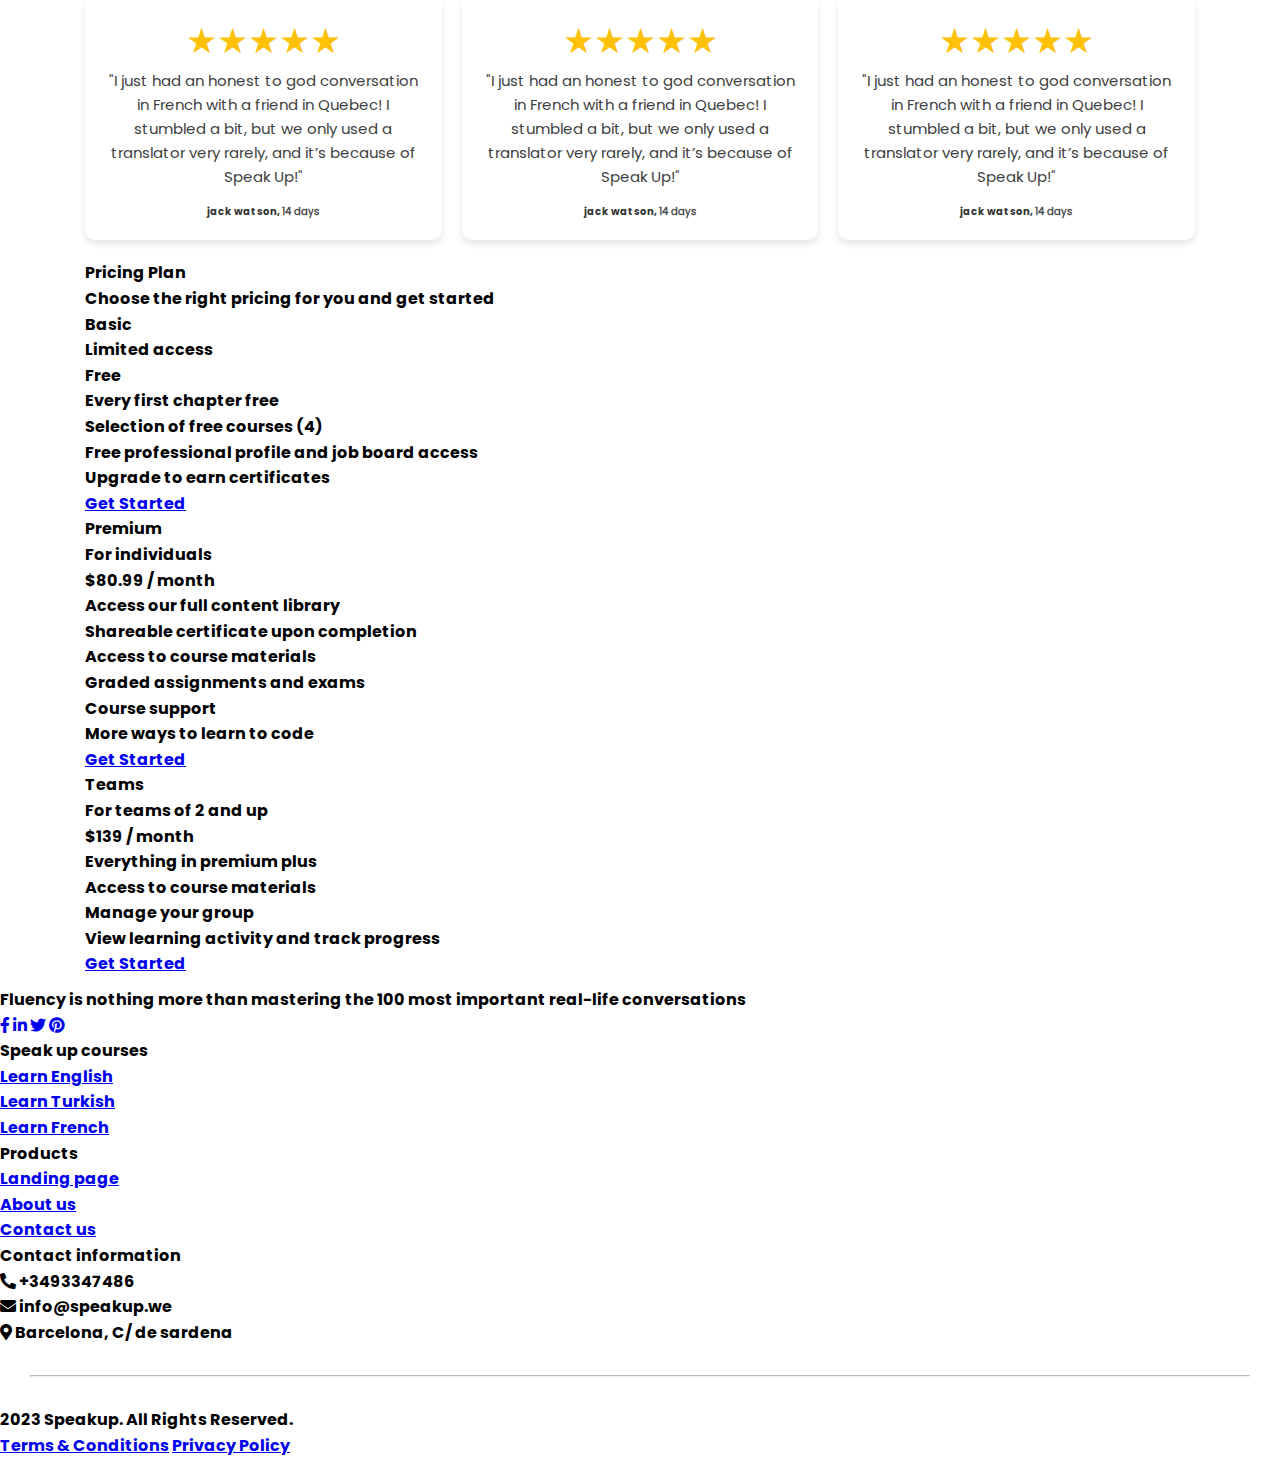
==== commit 4fd71368: "Add files via upload" ====
--- a/index.html
+++ b/index.html
@@ -1,5 +1,6 @@
 <!DOCTYPE html>
 <html lang="en">
+
 <head>
     <meta charset="UTF-8">
     <meta http-equiv="X-UA-Compatible" content="IE=edge">
@@ -11,7 +12,9 @@
     <link rel="stylesheet" href="styles/app.css">
     <link rel="stylesheet" href="styles/grid.css">
     <link rel="stylesheet" href="styles/responsive.css">
+    <link href="https://cdnjs.cloudflare.com/ajax/libs/font-awesome/5.15.4/css/all.min.css" rel="stylesheet">
 </head>
+
 <body>
     <header class="header">
         <div class="container">
@@ -28,21 +31,24 @@
                         <li class="menue_list-Aboutus">About us</li>
                     </ul>
                 </div>
-                    <div class="nav_link">
-                        <img src="images/svg/perm_identity.svg" alt="" class="nav_links">
-                        <img src="images/svg/EN.svg" alt="" class="nav_links">
-                        <img src="images/svg/keyboard_arrow_down.svg" alt="" class="nav_links">
-                    </div>
+                <div class="nav_link">
+                    <img src="images/svg/perm_identity.svg" alt="" class="nav_links">
+                    <img src="images/svg/EN.svg" alt="" class="nav_links">
+                    <img src="images/svg/keyboard_arrow_down.svg" alt="" class="nav_links">
+                </div>
             </nav>
         </div>
         <div class="off" href="">
-            <a href="#" class="off_speakup"><p class="off_speakup-premium"> Get 50% off SpeakUp Premium & unlock new language superpowers!</p></a>
+            <a href="#" class="off_speakup">
+                <p class="off_speakup-premium"> Get 50% off SpeakUp Premium & unlock new language superpowers!</p>
+            </a>
         </div>
         <div class="header_img">
             <div class="text_header">
                 <p class="Studying_Online">Studying Online is now much easier</p>
-                <p class="SpeakUp">Speak Up is an interesting platform that will teach you in more an interactive way</p>
-                <button class="lets_start">Let’s start</button> 
+                <p class="SpeakUp">Speak Up is an interesting platform that will teach you in more an interactive way
+                </p>
+                <button class="lets_start">Let’s start</button>
             </div>
             <div class="header-imageg"> <img src="images/svg/rafiki.svg" alt="" class="imgheader"></div>
         </div>
@@ -52,26 +58,34 @@
             <div class="Course_Introduction-left">
                 <div class="learn_online">
                     <h1 class="learn_online-title">You can learn online and sit in Your Home</h1>
-                    <p class="learn_online-caption">speak Up is a quick and convenient online test to help higher education institutions and employers check the English levels of individuals and groups of candidates.</p>
+                    <p class="learn_online-caption">speak Up is a quick and convenient online test to help higher
+                        education institutions and employers check the English levels of individuals and groups of
+                        candidates.</p>
                 </div>
                 <img src="images/svg/img.svg" alt="intern" class="img_intern">
                 <h1 class="Together_inspire-title">Together we inspire learners to go further</h1>
-                <p class="Together_inspire-caption">Try our quick, free online tests to find out what your level of English is, and which Cambridge English Qualification might be best for you. at the end you will get 
-                recommendations on how to improve your English.</p>
-                <p class="Together_inspire-caption"> Try our quick, free online tests to find out what your level of English is, and which Cambridge English Qualification might be best for you</p>
+                <p class="Together_inspire-caption">Try our quick, free online tests to find out what your level of
+                    English is, and which Cambridge English Qualification might be best for you. at the end you will get
+                    recommendations on how to improve your English.</p>
+                <p class="Together_inspire-caption"> Try our quick, free online tests to find out what your level of
+                    English is, and which Cambridge English Qualification might be best for you</p>
             </div>
             <div class="Course_Introduction-right">
                 <img src="images/svg/Rectangle.svg" alt="intern" class="img_intern0">
                 <h1 class="Speak_faster-title">You Speak Up To 6 Month Faster Than Now</h1>
-                <p class="Speak_faster-caption"> Our range of free teaching resources, lesson plans and activities is designed to help you prepare your students for our exams and tests. We also have a range of 
-                teaching qualifications, courses and support to help you as a teacher. </p>
+                <p class="Speak_faster-caption"> Our range of free teaching resources, lesson plans and activities is
+                    designed to help you prepare your students for our exams and tests. We also have a range of
+                    teaching qualifications, courses and support to help you as a teacher. </p>
                 <div class="fun_fact">
                     <h6 class="fun_fact-title"> Fun fact : </h6>
-                    <p class="fun_fact-caption">Did you know remember %95 of a massage  when it’s watched vs only 10% of what you read try it. </p>
+                    <p class="fun_fact-caption">Did you know remember %95 of a massage when it’s watched vs only 10% of
+                        what you read try it. </p>
                 </div>
                 <div class="learn_class">
                     <h1 class="learn_class-title"> You can learn online and sit in class </h3>
-                    <p class="learn_class-caption"> speak Up is a quick and convenient online test to help higher education institutions and employers check the English levels of individuals and groups of candidates.  </p>
+                        <p class="learn_class-caption"> speak Up is a quick and convenient online test to help higher
+                            education institutions and employers check the English levels of individuals and groups of
+                            candidates. </p>
                 </div>
                 <img src="images/svg/image 12.svg" alt="intern" class="img_intern1">
             </div>
@@ -84,45 +98,45 @@
                 <img src="images/svg/11.svg" alt="Course Image">
                 <h6>Learning historical words and sentences</h6>
                 <p>📚 Lesson : 6 &nbsp;&nbsp; 👤 student : 198 &nbsp;&nbsp; 🏆 Advanced</p>
-                <button class="start-course">Start Course</button>
+                <button class="start-course">Start Course&nbsp;&nbsp;<img src="images/svg/Vec.svg" alt=""></button>
                 <span class="rating">⭐ 1</span>
             </div>
             <div class="course-card">
                 <img src="images/svg/unsplash_7uSKXpksCKg.svg" alt="Course Image">
                 <h6>Learning historical words and sentences</h6>
                 <p>📚 Lesson : 6 &nbsp;&nbsp; 👤 student : 198 &nbsp;&nbsp; 🏆 Advanced</p>
-                <button class="start-course">Start Course</button>
+                <button class="start-course">Start Course&nbsp;&nbsp;<img src="images/svg/Vec.svg" alt=""></button>
                 <span class="rating">⭐ 3</span>
             </div>
             <div class="course-card">
                 <img src="images/svg/un.svg" alt="Course Image">
                 <h6>Learning historical words and sentences</h6>
                 <p>📚 Lesson : 6 &nbsp;&nbsp; 👤 student : 198 &nbsp;&nbsp; 🏆 Advanced</p>
-                <button class="start-course">Start Course</button>
+                <button class="start-course">Start Course&nbsp;&nbsp;<img src="images/svg/Vec.svg" alt=""></button>
                 <span class="rating">⭐ 1</span>
             </div>
             <div class="course-card">
                 <img src="images/svg/12.svg" alt="Course Image">
                 <h6>Learning historical words and sentences</h6>
                 <p>📚 Lesson : 6 &nbsp;&nbsp; 👤 student : 198 &nbsp;&nbsp; 🏆 Advanced</p>
-                <button class="start-course">Start Course</button>
+                <button class="start-course">Start Course&nbsp;&nbsp;<img src="images/svg/Vec.svg" alt=""></button>
                 <span class="rating">⭐ 1</span>
             </div>
             <div class="course-card">
                 <img src="images/svg/10.svg" alt="Course Image">
                 <h6>Learning historical words and sentences</h6>
                 <p>📚 Lesson : 6 &nbsp;&nbsp; 👤 student : 198 &nbsp;&nbsp; 🏆 Advanced</p>
-                <button class="start-course">Start Course</button>
+                <button class="start-course">Start Course&nbsp;&nbsp;<img src="images/svg/Vec.svg" alt=""></button>
                 <span class="rating">⭐ 1</span>
             </div>
             <div class="course-card">
                 <img src="images/svg/unsp.svg" alt="Course Image">
                 <h6>Learning historical words and sentences</h6>
                 <p>📚 Lesson : 6 &nbsp;&nbsp; 👤 student : 198 &nbsp;&nbsp; 🏆 Advanced</p>
-                <button class="start-course">Start Course</button>
-                <span class="rating">⭐ 1</span>
-            </div>
-            <button class="all_courses">See All Courses <img src="images/png/Vector.png" alt=""></button> 
+                <button class="start-course">Start Course&nbsp;&nbsp;<img src="images/svg/Vec.svg" alt=""></button>
+                <span class="rating">⭐ 1</span>
+            </div>
+            <button class="all_courses">See All Courses <img src="images/png/Vector.png" alt=""></button>
         </div>
     </div>
     <div class="container">
@@ -131,11 +145,15 @@
             <div class="About_title">
                 <h2 class="About_h1">About Us</h2>
                 <h2 class="About_h2">Online Group Courses</h2>
-                <p class="About_caption">The learning experiences we create could only come from Cambridge. Our solutions for teaching and assessment are empowering millions of learners everywhere and are built on unique insights from our research, expertise and
-                </p><p class="About_caption">speak Up is a quick and convenient online test to help higher education institutions and employers and groups of candidates. </p>
-            </div>
-        </div>
-    </div>  
+                <p class="About_caption">The learning experiences we create could only come from Cambridge. Our
+                    solutions for teaching and assessment are empowering millions of learners everywhere and are built
+                    on unique insights from our research, expertise and
+                </p>
+                <p class="About_caption">speak Up is a quick and convenient online test to help higher education
+                    institutions and employers and groups of candidates. </p>
+            </div>
+        </div>
+    </div>
     <div class="container">
         <div class="testimonials-section">
             <h2 class="section_h2"> Here’s what others love about Speak Up </h2>
@@ -143,21 +161,118 @@
             <div class="testimonials-container">
                 <div class="testimonial-card">
                     <div class="stars">★★★★★</div>
-                    <div class="testimonial-text">"I just had an honest to god conversation in French with a friend in Quebec! I stumbled a bit, but we only used a translator very rarely, and it’s because of Speak Up!"</div>
+                    <div class="testimonial-text">"I just had an honest to god conversation in French with a friend in
+                        Quebec! I stumbled a bit, but we only used a translator very rarely, and it’s because of Speak
+                        Up!"</div>
                     <div class="author">jack watson, <span>14 days</span></div>
                 </div>
                 <div class="testimonial-card">
                     <div class="stars">★★★★★</div>
-                    <div class="testimonial-text">"I just had an honest to god conversation in French with a friend in Quebec! I stumbled a bit, but we only used a translator very rarely, and it’s because of Speak Up!"</div>
+                    <div class="testimonial-text">"I just had an honest to god conversation in French with a friend in
+                        Quebec! I stumbled a bit, but we only used a translator very rarely, and it’s because of Speak
+                        Up!"</div>
                     <div class="author">jack watson, <span>14 days</span></div>
                 </div>
                 <div class="testimonial-card">
                     <div class="stars">★★★★★</div>
-                    <div class="testimonial-text">"I just had an honest to god conversation in French with a friend in Quebec! I stumbled a bit, but we only used a translator very rarely, and it’s because of Speak Up!"</div>
+                    <div class="testimonial-text">"I just had an honest to god conversation in French with a friend in
+                        Quebec! I stumbled a bit, but we only used a translator very rarely, and it’s because of Speak
+                        Up!"</div>
                     <div class="author">jack watson, <span>14 days</span></div>
                 </div>
             </div>
-          </div>
-    </div>
+        </div>
+    </div>
+    <div class="container">
+        <div class="Price_text">
+            <h1 class="Price_text-h1">Pricing Plan</h1>
+            <p class="Price_text-p">Choose the right pricing for you and get started</p>
+        </div>
+        <div class="pricing-container">
+            <div class="card">
+                <h2>Basic</h2>
+                <h6>Limited access</h6>
+                <p class="price">Free</p>
+                <ul class="features">
+                    <li>Every first chapter free</li>
+                    <li>Selection of free courses (4)</li>
+                    <li>Free professional profile and job board access</li>
+                    <li>Upgrade to earn certificates</li>
+                </ul>
+                <a href="#" class="btn">Get Started</a>
+            </div>
+            <div class="card-center month">
+                <h2>Premium</h2>
+                <h6>For individuals</h6>
+                <p class="price">$80.99 / month</p>
+                <ul class="features">
+                    <li>Access our full content library</li>
+                    <li>Shareable certificate upon completion</li>
+                    <li>Access to course materials</li>
+                    <li>Graded assignments and exams</li>
+                    <li>Course support</li>
+                    <li>More ways to learn to code</li>
+                </ul>
+                <a href="#" class="btn">Get Started</a>
+            </div>
+            <div class="card-right">
+                <h2>Teams</h2>
+                <h6>For teams of 2 and up</h6>
+                <p class="price">$139 / month</p>
+                <ul class="features">
+                    <li>Everything in premium plus</li>
+                    <li>Access to course materials</li>
+                    <li>Manage your group</li>
+                    <li>View learning activity and track progress</li>
+                </ul>
+                <a href="#" class="btn">Get Started</a>
+            </div>
+        </div>
+    </div>
+    <footer>
+        <div class="footer-container">
+          <div class="footer-section">
+            <p>Fluency is nothing more than mastering the 100 most important real-life conversations</p>
+            <div class="social-icons">
+              <a href="#"><i class="fab fa-facebook-f"></i></a>
+              <a href="#"><i class="fab fa-linkedin-in"></i></a>
+              <a href="#"><i class="fab fa-twitter"></i></a>
+              <a href="#"><i class="fab fa-pinterest"></i></a>
+            </div>
+          </div>
+          <div class="footer-section">
+            <h4>Speak up courses</h4>
+            <ul>
+              <li><a href="#">Learn English</a></li>
+              <li><a href="#">Learn Turkish</a></li>
+              <li><a href="#">Learn French</a></li>
+            </ul>
+          </div>
+          <div class="footer-section">
+            <h4>Products</h4>
+            <ul>
+              <li><a href="#">Landing page</a></li>
+              <li><a href="#">About us</a></li>
+              <li><a href="#">Contact us</a></li>
+            </ul>
+          </div>
+          <div class="footer-section">
+            <h4>Contact information</h4>
+            <ul>
+              <li><i class="fas fa-phone-alt"></i> +3493347486</li>
+              <li><i class="fas fa-envelope"></i> info@speakup.we</li>
+              <li><i class="fas fa-map-marker-alt"></i> Barcelona, C/ de sardena</li>
+            </ul>
+          </div>
+        </div>
+        <hr style="border-top: 1px solid rgba(126, 122, 122, 0.531); margin: 3rem 3rem;">
+        <div class="footer-bottom">
+          <p>2023 Speakup. All Rights Reserved.</p>
+          <div class="footer_bottom-a">
+            <a href="#">Terms & Conditions</a>  <a href="#">Privacy Policy</a>
+          </div>
+        </div>
+      </footer>
 </body>
+
 </html>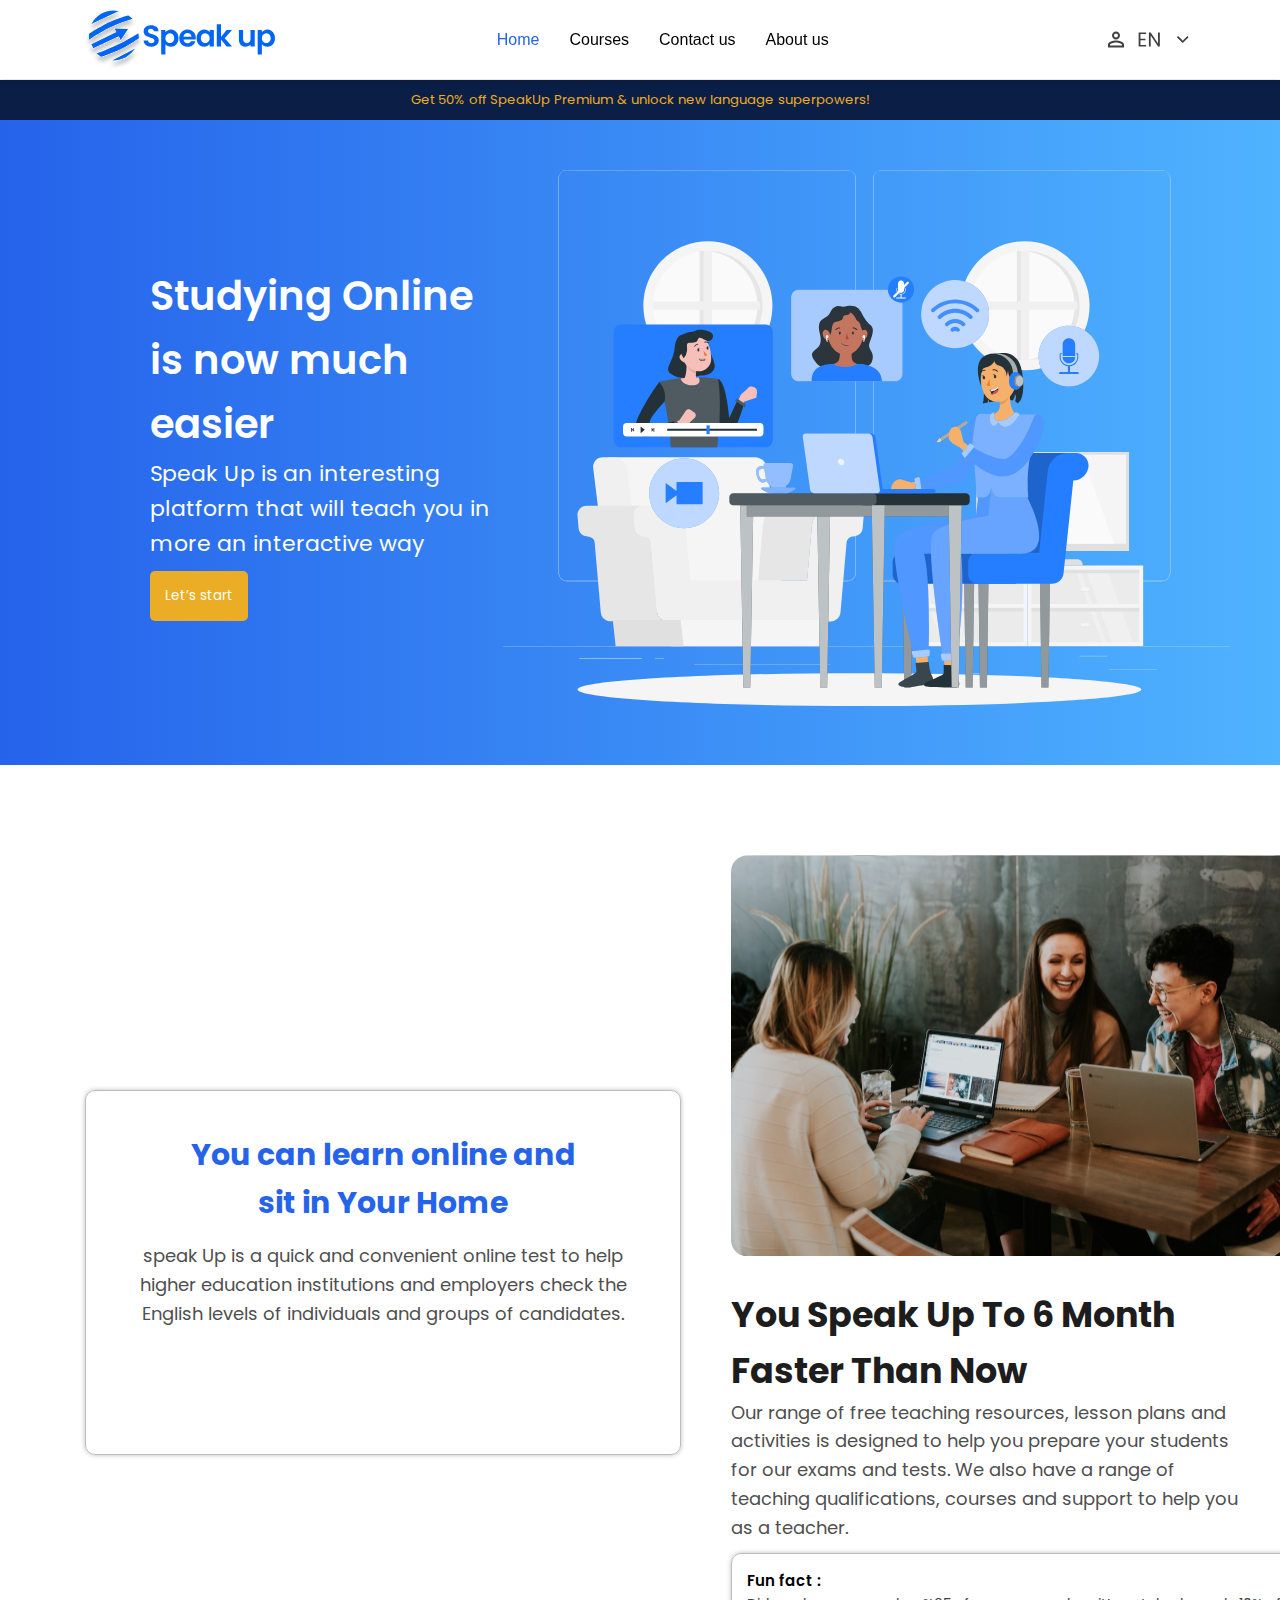
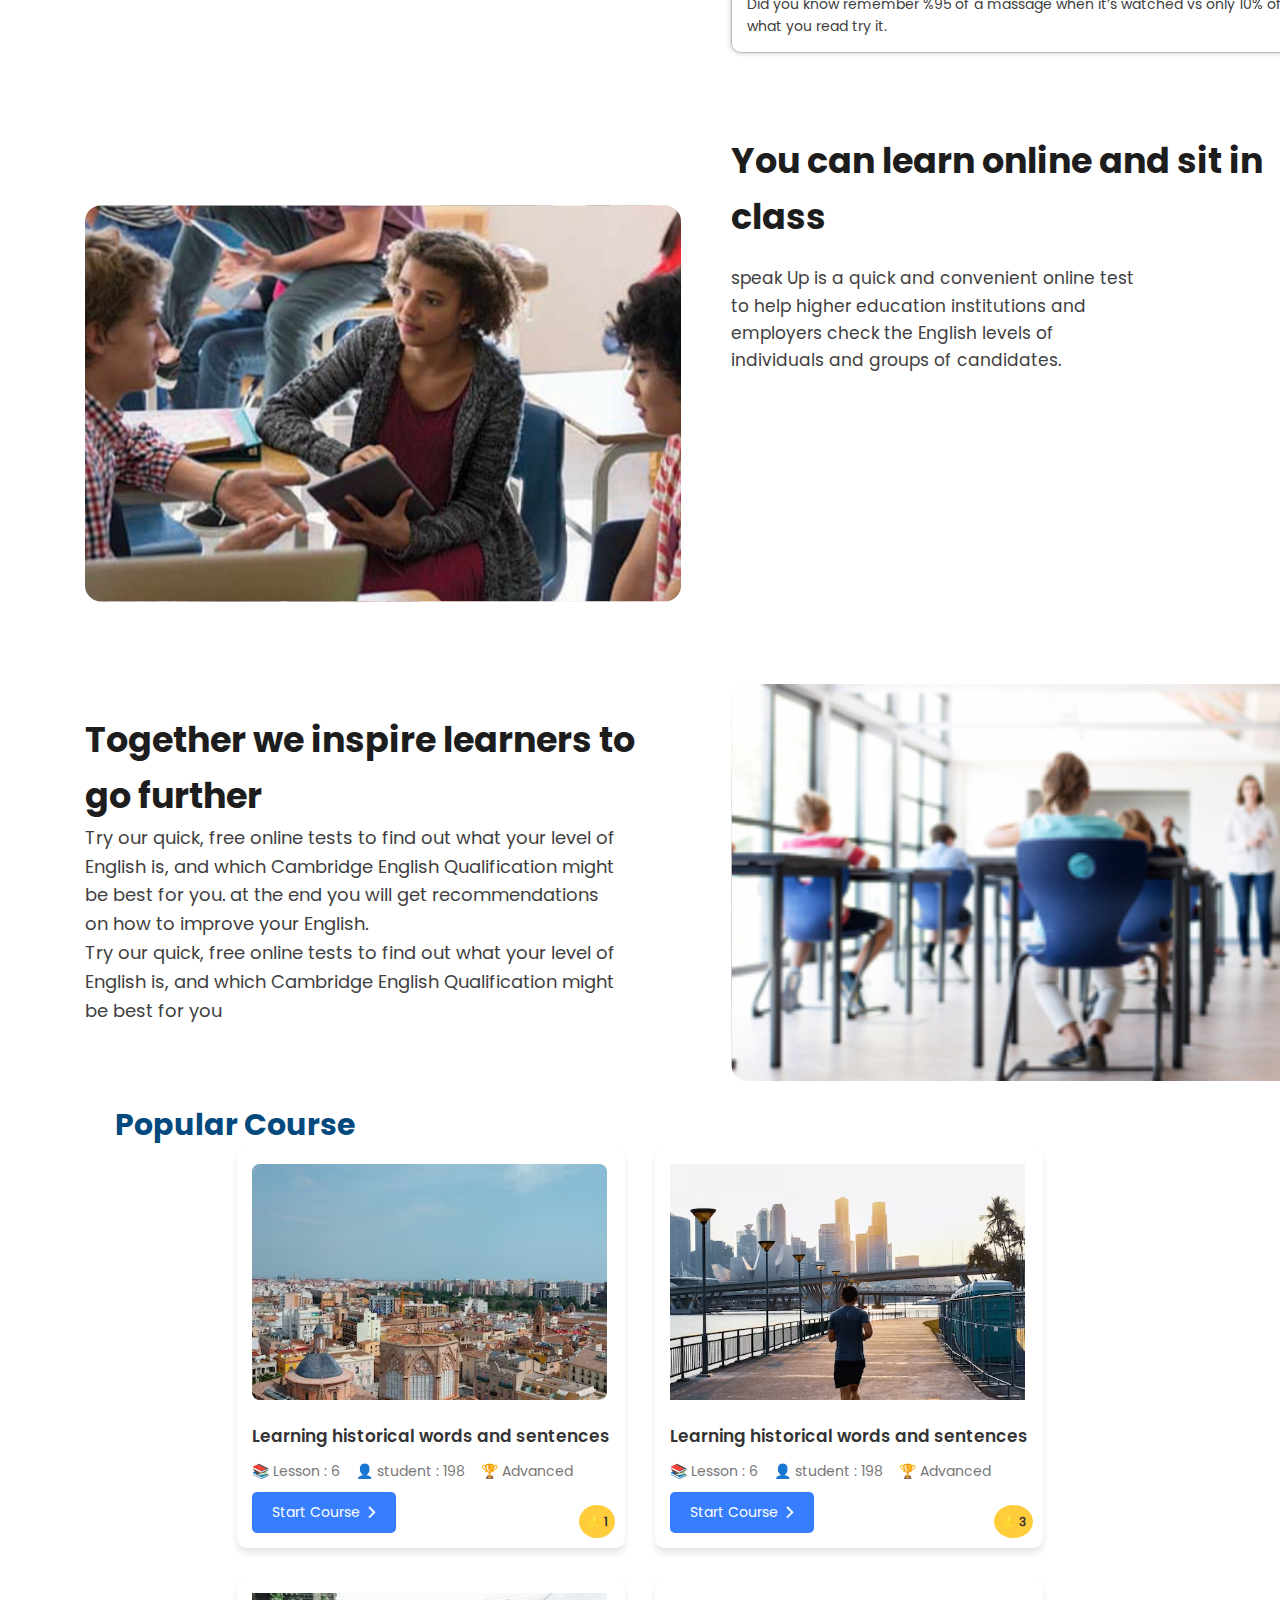
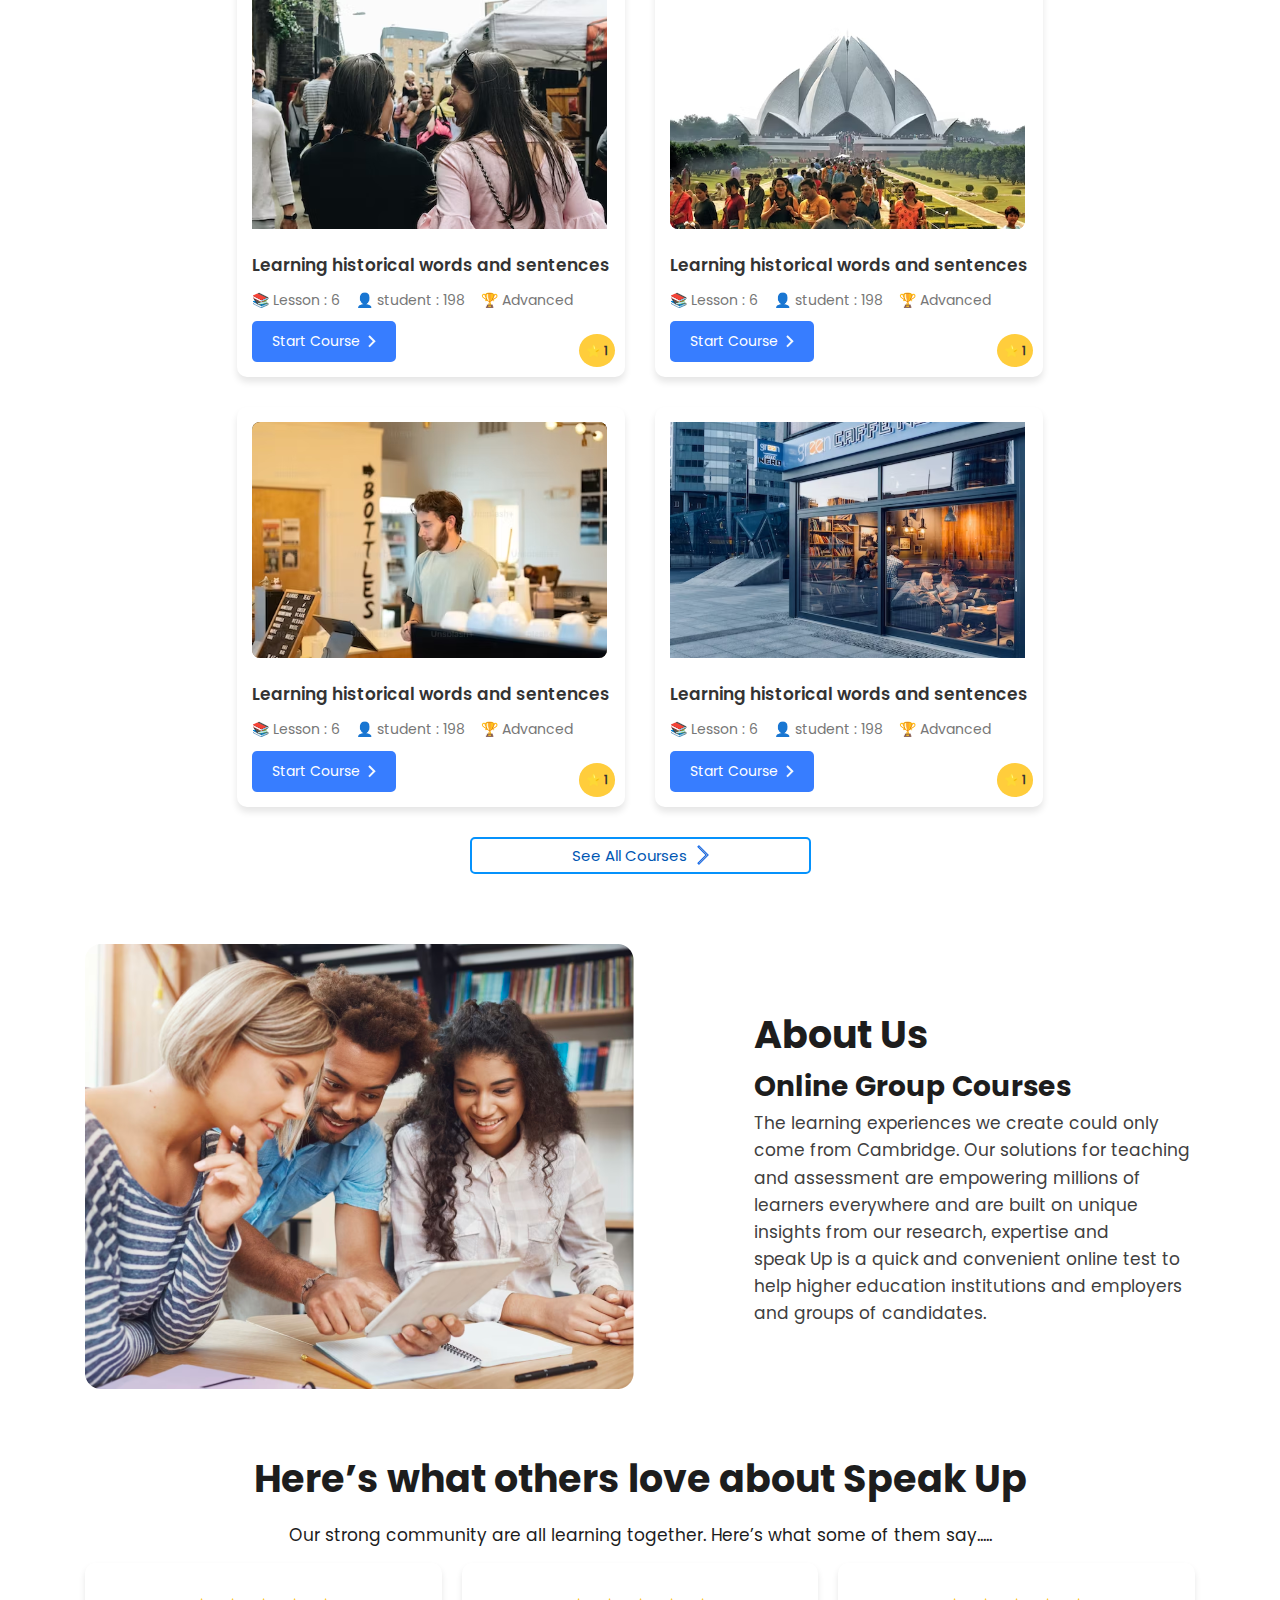
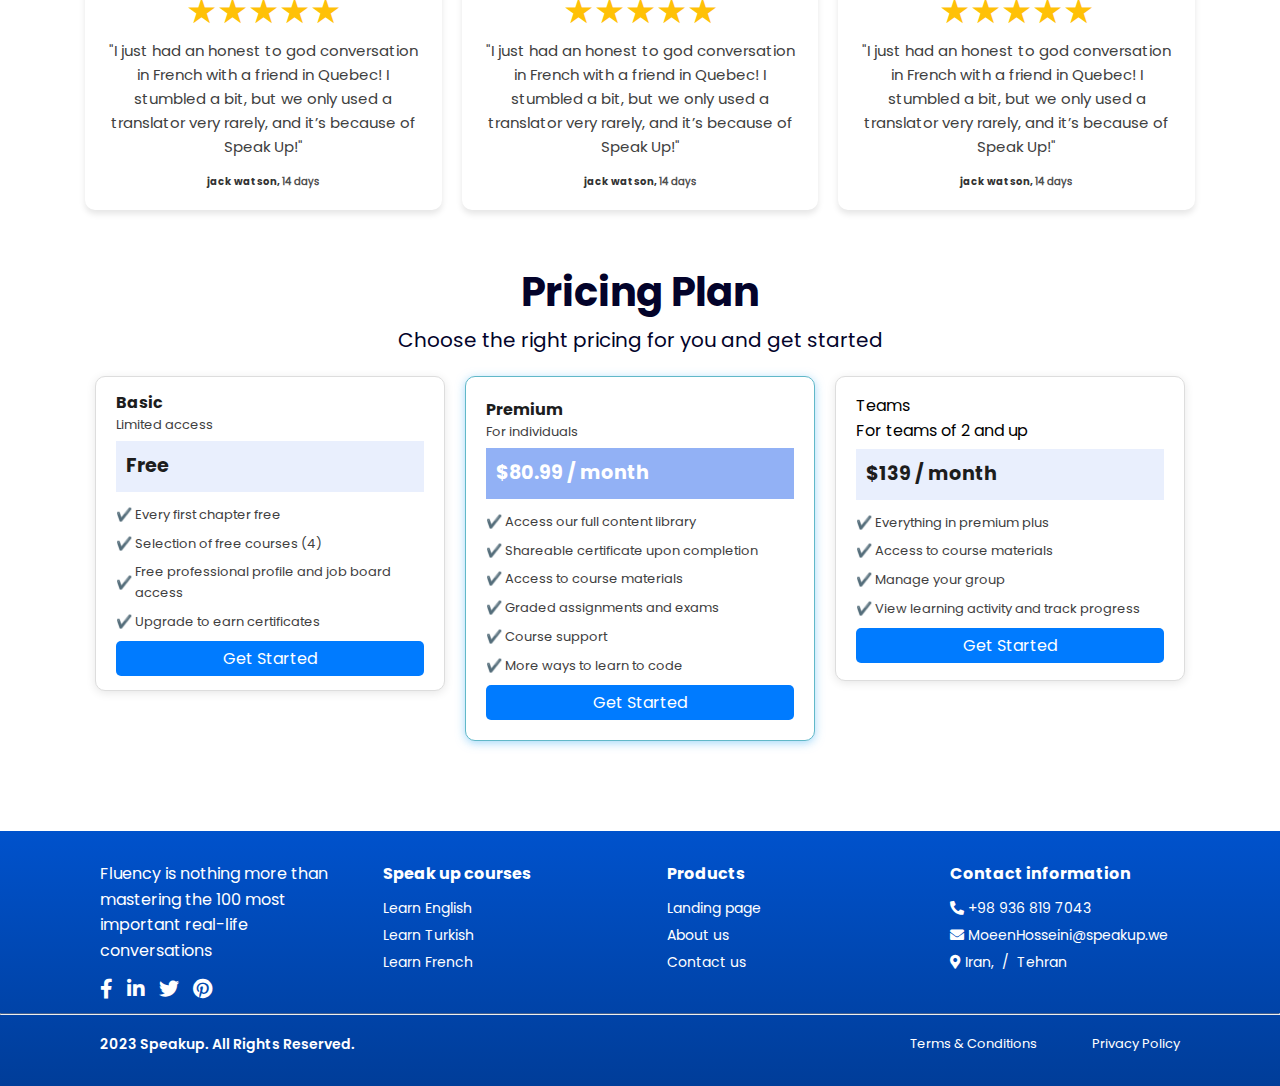
==== commit 26723816: "Add files via upload" ====
--- a/index.html
+++ b/index.html
@@ -13,6 +13,18 @@
     <link rel="stylesheet" href="styles/grid.css">
     <link rel="stylesheet" href="styles/responsive.css">
     <link href="https://cdnjs.cloudflare.com/ajax/libs/font-awesome/5.15.4/css/all.min.css" rel="stylesheet">
+    <style>
+        .header {
+            position: fixed;
+            top: 0;
+            left: 0;
+            width: 100%;
+            z-index: 1000;
+            background-color: rgba(255, 255, 255, 0.3);
+            box-shadow: 0 4px 6px rgba(0, 0, 0, 0.1);
+            backdrop-filter: blur(0.5rem);
+        }
+    </style>
 </head>
 
 <body>
@@ -25,10 +37,10 @@
                         <img src="images/svg/Speak up.svg" alt="Logo" class="nav_logo-image">
                     </a>
                     <ul class="menue_list">
-                        <li class="menue_list-home">Home</li>
-                        <li class="menue_list-Courses">Courses</li>
-                        <li class="menue_list-Contactus">Contact us</li>
-                        <li class="menue_list-Aboutus">About us</li>
+                        <li class="menue_list-home"><a href="#">Home</a></li>
+                        <li class="menue_list-Courses"><a href="Courses.html">Courses</a></li>
+                        <li class="menue_list-Contactus"><a href="error.html">Contact us</a></li>
+                        <li class="menue_list-Aboutus"><a href="error.html">About us</a></li>
                     </ul>
                 </div>
                 <div class="nav_link">
@@ -38,21 +50,23 @@
                 </div>
             </nav>
         </div>
-        <div class="off" href="">
-            <a href="#" class="off_speakup">
-                <p class="off_speakup-premium"> Get 50% off SpeakUp Premium & unlock new language superpowers!</p>
-            </a>
-        </div>
-        <div class="header_img">
-            <div class="text_header">
-                <p class="Studying_Online">Studying Online is now much easier</p>
-                <p class="SpeakUp">Speak Up is an interesting platform that will teach you in more an interactive way
-                </p>
-                <button class="lets_start">Let’s start</button>
-            </div>
-            <div class="header-imageg"> <img src="images/svg/rafiki.svg" alt="" class="imgheader"></div>
-        </div>
     </header>
+    <div class="off" href="">
+
+        <a href="#" class="off_speakup">
+            <p class="off_speakup-premium"> Get 50% off SpeakUp Premium & unlock new language superpowers!</p>
+        </a>
+    </div>
+    <div class="header_img">
+        <div class="text_header">
+            <p class="Studying_Online">Studying Online is now much easier</p>
+            <p class="SpeakUp">Speak Up is an interesting platform that will teach you in more an interactive way
+            </p>
+            <a href="login.html"><button class="lets_start">Let’s start</button></a>
+        </div>
+        <div class="header-imageg"> <img src="images/svg/rafiki.svg" alt="" class="imgheader"></div>
+    </div>
+
     <div class="container">
         <div class="Introduction_of-courses">
             <div class="Course_Introduction-left">
@@ -98,45 +112,47 @@
                 <img src="images/svg/11.svg" alt="Course Image">
                 <h6>Learning historical words and sentences</h6>
                 <p>📚 Lesson : 6 &nbsp;&nbsp; 👤 student : 198 &nbsp;&nbsp; 🏆 Advanced</p>
-                <button class="start-course">Start Course&nbsp;&nbsp;<img src="images/svg/Vec.svg" alt=""></button>
-                <span class="rating">⭐ 1</span>
+                <a href="Courses.html"><button class="start-course">Start Course&nbsp;&nbsp;<img
+                            src="images/svg/Vec.svg" alt=""></button></a> <span class="rating">⭐ 1</span>
             </div>
             <div class="course-card">
                 <img src="images/svg/unsplash_7uSKXpksCKg.svg" alt="Course Image">
                 <h6>Learning historical words and sentences</h6>
                 <p>📚 Lesson : 6 &nbsp;&nbsp; 👤 student : 198 &nbsp;&nbsp; 🏆 Advanced</p>
-                <button class="start-course">Start Course&nbsp;&nbsp;<img src="images/svg/Vec.svg" alt=""></button>
+                <a href="Courses.html"><button class="start-course">Start Course&nbsp;&nbsp;<img
+                            src="images/svg/Vec.svg" alt=""></button></a>
                 <span class="rating">⭐ 3</span>
             </div>
             <div class="course-card">
                 <img src="images/svg/un.svg" alt="Course Image">
                 <h6>Learning historical words and sentences</h6>
                 <p>📚 Lesson : 6 &nbsp;&nbsp; 👤 student : 198 &nbsp;&nbsp; 🏆 Advanced</p>
-                <button class="start-course">Start Course&nbsp;&nbsp;<img src="images/svg/Vec.svg" alt=""></button>
-                <span class="rating">⭐ 1</span>
+                <a href="Courses.html"><button class="start-course">Start Course&nbsp;&nbsp;<img
+                            src="images/svg/Vec.svg" alt=""></button></a> <span class="rating">⭐ 1</span>
             </div>
             <div class="course-card">
                 <img src="images/svg/12.svg" alt="Course Image">
                 <h6>Learning historical words and sentences</h6>
                 <p>📚 Lesson : 6 &nbsp;&nbsp; 👤 student : 198 &nbsp;&nbsp; 🏆 Advanced</p>
-                <button class="start-course">Start Course&nbsp;&nbsp;<img src="images/svg/Vec.svg" alt=""></button>
-                <span class="rating">⭐ 1</span>
+                <a href="Courses.html"><button class="start-course">Start Course&nbsp;&nbsp;<img
+                            src="images/svg/Vec.svg" alt=""></button></a> <span class="rating">⭐ 1</span>
             </div>
             <div class="course-card">
                 <img src="images/svg/10.svg" alt="Course Image">
                 <h6>Learning historical words and sentences</h6>
                 <p>📚 Lesson : 6 &nbsp;&nbsp; 👤 student : 198 &nbsp;&nbsp; 🏆 Advanced</p>
-                <button class="start-course">Start Course&nbsp;&nbsp;<img src="images/svg/Vec.svg" alt=""></button>
-                <span class="rating">⭐ 1</span>
+                <a href="Courses.html"><button class="start-course">Start Course&nbsp;&nbsp;<img
+                            src="images/svg/Vec.svg" alt=""></button></a> <span class="rating">⭐ 1</span>
             </div>
             <div class="course-card">
                 <img src="images/svg/unsp.svg" alt="Course Image">
                 <h6>Learning historical words and sentences</h6>
                 <p>📚 Lesson : 6 &nbsp;&nbsp; 👤 student : 198 &nbsp;&nbsp; 🏆 Advanced</p>
-                <button class="start-course">Start Course&nbsp;&nbsp;<img src="images/svg/Vec.svg" alt=""></button>
-                <span class="rating">⭐ 1</span>
-            </div>
-            <button class="all_courses">See All Courses <img src="images/png/Vector.png" alt=""></button>
+                <a href="Courses.html"><button class="start-course">Start Course&nbsp;&nbsp;<img
+                            src="images/svg/Vec.svg" alt=""></button></a> <span class="rating">⭐ 1</span>
+            </div>
+            <a href="Courses.html"><button class="all_courses">See All Courses <img src="images/png/Vector.png"
+                        alt=""></button></a>
         </div>
     </div>
     <div class="container">
@@ -199,7 +215,7 @@
                     <li>Free professional profile and job board access</li>
                     <li>Upgrade to earn certificates</li>
                 </ul>
-                <a href="#" class="btn">Get Started</a>
+                <a href="login.html" class="btn">Get Started</a>
             </div>
             <div class="card-center month">
                 <h2>Premium</h2>
@@ -213,7 +229,7 @@
                     <li>Course support</li>
                     <li>More ways to learn to code</li>
                 </ul>
-                <a href="#" class="btn">Get Started</a>
+                <a href="login.html" class="btn">Get Started</a>
             </div>
             <div class="card-right">
                 <h2>Teams</h2>
@@ -225,54 +241,73 @@
                     <li>Manage your group</li>
                     <li>View learning activity and track progress</li>
                 </ul>
-                <a href="#" class="btn">Get Started</a>
+                <a href="login.html" class="btn">Get Started</a>
             </div>
         </div>
     </div>
     <footer>
         <div class="footer-container">
-          <div class="footer-section">
-            <p>Fluency is nothing more than mastering the 100 most important real-life conversations</p>
-            <div class="social-icons">
-              <a href="#"><i class="fab fa-facebook-f"></i></a>
-              <a href="#"><i class="fab fa-linkedin-in"></i></a>
-              <a href="#"><i class="fab fa-twitter"></i></a>
-              <a href="#"><i class="fab fa-pinterest"></i></a>
-            </div>
-          </div>
-          <div class="footer-section">
-            <h4>Speak up courses</h4>
-            <ul>
-              <li><a href="#">Learn English</a></li>
-              <li><a href="#">Learn Turkish</a></li>
-              <li><a href="#">Learn French</a></li>
-            </ul>
-          </div>
-          <div class="footer-section">
-            <h4>Products</h4>
-            <ul>
-              <li><a href="#">Landing page</a></li>
-              <li><a href="#">About us</a></li>
-              <li><a href="#">Contact us</a></li>
-            </ul>
-          </div>
-          <div class="footer-section">
-            <h4>Contact information</h4>
-            <ul>
-              <li><i class="fas fa-phone-alt"></i> +3493347486</li>
-              <li><i class="fas fa-envelope"></i> info@speakup.we</li>
-              <li><i class="fas fa-map-marker-alt"></i> Barcelona, C/ de sardena</li>
-            </ul>
-          </div>
-        </div>
-        <hr style="border-top: 1px solid rgba(126, 122, 122, 0.531); margin: 3rem 3rem;">
+            <div class="footer-section">
+                <p>Fluency is nothing more than mastering the 100 most important real-life conversations</p>
+                <div class="social-icons">
+                    <a href="https://www.facebook.com/?locale=fa_IR"><i class="fab fa-facebook-f"></i></a>
+                    <a href="https://www.linkedin.com"><i class="fab fa-linkedin-in"></i></a>
+                    <a href="https://twitter.com"><i class="fab fa-twitter"></i></a>
+                    <a href="https://www.pinterest.com"><i class="fab fa-pinterest"></i></a>
+                </div>
+            </div>
+            <div class="footer-section">
+                <h4>Speak up courses</h4>
+                <ul>
+                    <li><a href="error.html">Learn English</a></li>
+                    <li><a href="error.html">Learn Turkish</a></li>
+                    <li><a href="error.html">Learn French</a></li>
+                </ul>
+            </div>
+            <div class="footer-section">
+                <h4>Products</h4>
+                <ul>
+                    <li><a href="login.html">Landing page</a></li>
+                    <li><a href="error.html">About us</a></li>
+                    <li><a href="error.html">Contact us</a></li>
+                </ul>
+            </div>
+            <div class="footer-section">
+                <h4>Contact information</h4>
+                <ul>
+                    <li><i class="fas fa-phone-alt"></i> +98 936 819 7043</li>
+                    <li><i class="fas fa-envelope"></i> MoeenHosseini@speakup.we</li>
+                    <li><i class="fas fa-map-marker-alt"></i> Iran,&nbsp;&nbsp;/&nbsp;&nbsp;Tehran</li>
+                </ul>
+            </div>
+        </div>
+        <hr style="border-top: 1px solid rgba(126, 122, 122, 0.531);width: 100%;">
         <div class="footer-bottom">
-          <p>2023 Speakup. All Rights Reserved.</p>
-          <div class="footer_bottom-a">
-            <a href="#">Terms & Conditions</a>  <a href="#">Privacy Policy</a>
-          </div>
-        </div>
-      </footer>
+            <p>2023 Speakup. All Rights Reserved.</p>
+            <div class="footer_bottom-a">
+                <a href="error.html">Terms & Conditions</a> <a href="error.html">Privacy Policy</a>
+            </div>
+        </div>
+    </footer>
+<button id="scrollToTopBtn" class="scroll-btn" onclick="window.scrollTo({ top: 0, behavior: 'smooth' });">
+    ↑
+</button>
+
+<script>
+    let scrollBtn = document.getElementById('scrollToTopBtn');
+
+    window.onscroll = function () {
+        let scrollPosition = document.documentElement.scrollTop || document.body.scrollTop;
+
+        if (scrollPosition > 50) {
+            scrollBtn.style.display = 'block';
+        } else {
+            scrollBtn.style.display = 'none';
+        }
+
+        let scrollPercentage = (scrollPosition / (document.documentElement.scrollHeight - document.documentElement.clientHeight)) * 100;
+        scrollBtn.style.setProperty('--scroll-progress', scrollPercentage + '%');
+    };
+</script>
 </body>
-
 </html>--- a/styles/app.css
+++ b/styles/app.css
@@ -1,4 +1,4 @@
-:root{
+:root {
     --primary: #2563EB;
     --shade1: #0474C9;
     --shade2: #02497E;
@@ -16,7 +16,7 @@
     --Tint1: #FEE2CD;
     --Tint2: #FEC59B;
     --Tint3: #FDA969;
-    
+
     /*state colors*/
     --Tint4: #FD8C37;
     --info: #2F80ED;
@@ -34,71 +34,79 @@
     --black1: #0C0C0C;
     --black2: #1D1D1D;
     --black3: #282828;
-    --gray1: #4F4F4F; 
+    --gray1: #4F4F4F;
     --gray2: #404040;
     --gray3: #BDBDBD;
     --gray4: #DFDFDF;
     --gray5: #E0E0E0;
 }
+
 html {
     box-sizing: border-box;
     font-size: 62.5%;
 }
-*,*::after,*::before {
+
+*,
+*::after,
+*::before {
     box-sizing: inherit;
 }
+
 body {
     line-height: 1.6;
     font-size: 1.6rem;
+    margin: 0;
     font-family: "Poppins_Bold";
     background-color: var(--white);
 }
-
+header nav a:hover {
+    color: #007bff;
+}
 /* Nav Section */
-.container{
+.container {
     padding-right: 1.5rem;
     padding-left: 1.5rem;
     margin-left: auto;
     margin-right: auto;
     padding: 1rem 1rem;
 }
-.header{
-}
-.nav{
+
+.nav {
     display: flex;
     justify-content: space-between;
     align-items: center;
-    }
-.naw_wrapper{
+}
+
+.naw_wrapper {
     width: 67%;
     display: flex;
     justify-content: space-between;
-    align-items: center;}
-.nav_logo{
-    display: flex;
-    align-items: center;
-}
-.nav_logo-image{
-
-}
-.nav_logo-image{
-
-}
-.menue_list{
+    align-items: center;
+}
+
+.nav_logo {
+    display: flex;
+    align-items: center;
+}
+
+.menue_list {
     display: flex;
     gap: 3rem;
 }
-.menue_list-home{
+.menue_list-home a{
     color: #2563EB;
 }
-.nav_link{
+a{
+    text-decoration: none;
+    color: black;
+}
+.nav_link {
     display: flex;
     gap: 1rem;
 }
-.nav_links{
-
-}
-.off{
+
+.off {
+    margin-top: 8rem;
     background-color: var(--shade3);
     display: flex;
     justify-content: center;
@@ -107,39 +115,44 @@
     height: 4rem;
     font-family: "Poppins-SemiBold";
 }
-.off_speakup{
+
+.off_speakup {
     text-decoration: none;
 }
-.off_speakup-premium{
-    font-family:"Poppins_Regular";
+
+.off_speakup-premium {
+    font-family: "Poppins_Regular";
     font-size: 1.32rem;
     color: var(--Secondary);
 }
-.header_img{
+
+.header_img {
     display: flex;
     padding: 5rem;
     justify-content: center;
     align-items: center;
-    background-image: linear-gradient(to right,#2563EB,#4FB3FF);
-}
-.text_header{
+    background-image: linear-gradient(to right, #2563EB, #4FB3FF);
+}
+
+.text_header {
     padding-left: 10rem;
 }
-.header-imageg{
-}
-.Studying_Online{
+
+.Studying_Online {
     font-family: "Poppins-SemiBold";
     font-size: 4rem;
     color: var(--white);
     max-width: 47rem;
 }
-.SpeakUp{
+
+.SpeakUp {
     font-family: "Poppins_Regular";
     font-size: 2.2rem;
     color: var(--white);
     max-width: 55rem;
 }
-.lets_start{
+
+.lets_start {
     border-radius: 0.5rem;
     background-color: var(--Secondary);
     border-color: var(--Secondary);
@@ -148,19 +161,27 @@
     padding: 1.5rem;
     margin-top: 1rem;
     color: var(--white);
-}
-.Introduction_of-courses{
-    display: flex;
-    align-items: center;
-    gap: 5rem;    
-}
+    cursor: pointer;
+}
+
+.lets_start:hover {
+    background: #cb8a28;
+}
+
+.Introduction_of-courses {
+    display: flex;
+    align-items: center;
+    gap: 5rem;
+}
+
 .Course_Introduction-left {
     flex: 1;
     display: flex;
     text-align: start;
     flex-direction: column;
 }
-.learn_online{
+
+.learn_online {
     border: 0.1rem solid #BDBDBD;
     border-radius: 1rem;
     margin-top: 26rem;
@@ -172,94 +193,112 @@
     text-align: center;
     box-shadow: 0 0 0.5rem #BDBDBD;
 }
-.learn_online-title{
+
+.learn_online-title {
     font-family: "Poppins_Bold";
     font-size: 3rem;
     margin-bottom: 1.5rem;
     max-width: 42rem;
     color: #2563EB;
 }
-.learn_online-caption{
+
+.learn_online-caption {
     color: var(--gray1);
     font-size: 1.8rem;
     max-width: 54rem;
     font-family: "Poppins_Regular";
 }
-.img_intern{
+
+.img_intern {
     margin-top: 35rem;
 }
-.Together_inspire-title{
+
+.Together_inspire-title {
     font-family: "Poppins_Bold";
     font-size: 3.5rem;
     margin-top: 11rem;
     color: var(--black2);
 }
-.Together_inspire-caption{
+
+.Together_inspire-caption {
     font-family: "Poppins_Regular";
     font-size: 1.8rem;
     max-width: 54rem;
     color: var(--gray2);
 }
-.Course_Introduction-right{
+
+.Course_Introduction-right {
     flex: 1;
     display: flex;
     text-align: left;
     flex-direction: column;
 }
-.img_intern0{
+
+.img_intern0 {
     margin-top: 8rem;
 }
-.Speak_faster-title{
+
+.Speak_faster-title {
     font-family: "Poppins_Bold";
     font-size: 3.5rem;
     max-width: 45rem;
     margin-top: 3rem;
     color: var(--black2);
 }
-.Speak_faster-caption{
+
+.Speak_faster-caption {
     color: var(--gray1);
     font-size: 1.8rem;
     max-width: 52.5rem;
     font-family: "Poppins_Regular";
 }
-.fun_fact{
+
+.fun_fact {
     border: 0.1rem solid #BDBDBD;
     box-shadow: 0 0 0.5rem #BDBDBD;
     margin-top: 1rem;
     border-radius: 1rem;
     padding: 1.5rem;
 }
-.fun_fact-title{
-    font-family: "Poppins-SemiBold" ;
+
+.fun_fact-title {
+    font-family: "Poppins-SemiBold";
     font-size: 1.5rem;
 }
-.fun_fact-caption{
+
+.fun_fact-caption {
     font-family: "Poppins_Regular";
     color: var(--gray2);
     font-size: 1.4rem;
     max-width: 55rem;
 }
-.learn_class-title{
+
+.learn_class-title {
     margin-top: 8rem;
     font-family: "Poppins_Bold";
     font-size: 3.5rem;
     color: var(--black2);
 }
-.learn_class-caption{
+
+.learn_class-caption {
     font-family: "Poppins_Regular";
     font-size: 1.7rem;
     max-width: 41.8rem;
     margin-top: 2rem;
     color: var(--gray2);
 }
-.img_intern1{
+
+.img_intern1 {
     margin-top: 31rem;
 }
-.Popular_Course{
+
+.Popular_Course {
     font-family: "Poppins_Bold";
     color: var(--shade2);
+    padding-left: 3rem;
     font-size: 3rem;
 }
+
 .course-container {
     width: 100%;
     display: flex;
@@ -270,11 +309,11 @@
 
 .course-card {
     padding: 1.5rem;
-    border-radius: 10px;
+    border-radius: 1rem;
     box-shadow: 0 5px 7px rgba(0, 0, 0, 0.1);
     overflow: hidden;
     position: relative;
-    text-align: center;
+    text-align: left;
     transition: transform 0.4s;
 }
 
@@ -283,24 +322,30 @@
 }
 
 .course-card h6 {
-    font-size: 1.8rem;
+    font-family: "Poppins-SemiBold";
+    font-size: 1.7rem;
     margin: 15px 0 10px;
     color: #333;
 }
 
 .course-card p {
+    font-family: "Poppins_Regular";
     color: #777;
     font-size: 1.4rem;
     margin: 0 0 10px;
 }
 
 .start-course {
+    font-family: "Poppins_Regular";
     background: #377dff;
     color: #fff;
     border: none;
-    border-radius: 5px;
-    padding: 10px 20px;
-    margin-bottom: 15px;
+    display: flex;
+    align-items: center;
+    justify-content: space-between;
+    font-size: 1.4rem;
+    border-radius: 0.5rem;
+    padding: 1rem 2rem;
     cursor: pointer;
     transition: background 0.3s;
 }
@@ -320,60 +365,75 @@
     border-radius: 50%;
     font-weight: bold;
 }
-.all_courses{
+
+.all_courses {
     padding: 0.5rem 10rem;
     display: flex;
     justify-content: center;
     align-items: center;
     color: #0056b3;
+    transition: background 0.3s;
     border-color: var(--primary);
     border: solid 2px var(--primary);
     font-size: 1.5rem;
     gap: 1rem;
+    cursor: pointer;
     border-radius: 0.5rem;
     background-color: var(--white);
     font-family: "Poppins_Regular";
 }
-.About{
+
+.all_courses:hover {
+    background: #bbd9fb;
+}
+
+.About {
     display: flex;
     justify-content: center;
     align-items: center;
     gap: 12rem;
     margin-top: 5rem;
 }
-.About_h1{
+
+.About_h1 {
     font-family: "Poppins_Bold";
     font-size: 3.8rem;
     color: var(--black2);
 
 }
-.About_h2{
+
+.About_h2 {
     font-family: "Poppins_Bold";
     font-size: 2.8rem;
     color: var(--black2);
 }
-.About_caption{
+
+.About_caption {
     font-family: "Poppins_Regular";
     font-size: 1.7rem;
     color: var(--gray2);
     max-width: 60rem;
 }
-.section_h2{
+
+.section_h2 {
     font-family: "Poppins_Bold";
     font-size: 3.8rem;
     margin-bottom: 1.3rem;
     color: var(--black2);
 }
-.section_h1{
+
+.section_h1 {
     font-family: "Poppins_Regular";
     font-size: 1.7rem;
     margin-bottom: 1.3rem;
     color: var(--black2);
 }
+
 .testimonials-section {
     text-align: center;
     margin-top: 4rem;
-  }
+}
+
 .testimonials-container {
     display: flex;
     justify-content: center;
@@ -392,6 +452,7 @@
     box-sizing: border-box;
     transition: transform 0.3s ease, box-shadow 0.3s ease;
 }
+
 .testimonial-card:hover {
     transform: translateY(-5px);
     box-shadow: 0 6px 12px rgba(0, 0, 0, 0.15);
@@ -416,7 +477,299 @@
     color: #333;
     margin-top: 0.5rem;
 }
-span{
+
+span {
     font-family: "Poppins_Regular";
     color: var(--gray1);
 }
+
+.Price_text {
+    margin-top: 3rem;
+    text-align: center;
+}
+
+.Price_text-h1 {
+    font-size: 4rem;
+    color: #03032A;
+    font-family: "Poppins_Bold";
+}
+
+.Price_text-p {
+    font-size: 2rem;
+    color: #03032A;
+    font-family: "Poppins_Regular";
+    margin-bottom: 2rem;
+}
+
+.pricing-container {
+    display: flex;
+    justify-content: center;
+    gap: 2rem;
+    flex-wrap: wrap;
+    margin-bottom: 8rem;
+}
+
+.card {
+    font-family: "Poppins_Regular";
+    background-color: white;
+    border: 1px solid #ddd;
+    border-radius: 10px;
+    box-shadow: 0 2px 10px rgba(0, 0, 0, 0.1);
+    padding: 2rem;
+    width: 35rem;
+    height: 31.5rem;
+    display: flex;
+    justify-content: center;
+    flex-direction: column;
+    transition: transform 0.5s;
+}
+.card-center {
+    font-family: "Poppins_Regular";
+    background-color: white;
+    border: 1px solid #61b8c8;
+    border-radius: 1rem;
+    box-shadow: 0 2px 10px rgba(83, 182, 243, 0.542);
+    padding: 2rem;
+    width: 35rem;
+    display: flex;
+    justify-content: center;
+    flex-direction: column;
+    transition: transform 0.5s;
+}
+.card-right:hover {
+    transform: translateY(-5px);
+    box-shadow: 0 6px 12px rgba(0, 0, 0, 0.15);
+}
+.card:hover {
+    transform: translateY(-5px);
+    box-shadow: 0 6px 12px rgba(0, 0, 0, 0.15);
+}
+.card-center:hover {
+    transform: translateY(-5px);
+    box-shadow: 0 6px 12px rgba(0, 0, 0, 0.15);
+}
+.card-right {
+    font-family: "Poppins_Regular";
+    background-color: white;
+    border: 1px solid #ddd;
+    border-radius: 10px;
+    box-shadow: 0 2px 10px rgba(0, 0, 0, 0.1);
+    padding: 2rem;
+    width: 35rem;
+    height: 30.5rem;
+    display: flex;
+    justify-content: center;
+    flex-direction: column;
+    transition: transform 0.5s;
+}
+
+.card h2 {
+    font-family: "Poppins_Bold";
+    color: var(--black2);
+}
+
+.card h6 {
+    font-family: "Poppins_Regular";
+    font-size: 1.3rem;
+    color: var(--gray2);
+}
+
+.card-center h2 {
+    font-family: "Poppins_Bold";
+    color: var(--black2);
+}
+
+.card-center h6 {
+    font-family: "Poppins_Regular";
+    font-size: 1.3rem;
+    color: var(--gray2);
+}
+
+.price {
+    background-color: #E9EFFD;
+    font-size: 1.2em;
+    font-family: "Poppins_Bold";
+    color: #1D1D1D;
+    padding: 1rem 1rem;
+    margin: 0.5rem 0;
+}
+
+.features {
+    list-style: none;
+    padding: 0;
+    margin: 0;
+    font-size: 1.03rem;
+    color: #404040;
+}
+
+.features li {
+    margin: 0.8rem 0;
+    font-size: 1.3rem;
+    display: flex;
+    align-items: center;
+}
+
+.features li::before {
+    content: '✔️';
+    color: #007bff;
+    margin-right: 3px;
+}
+
+.btn {
+    background-color: #007bff;
+    color: white;
+    text-decoration: none;
+    text-align: center;
+    padding: 0.5rem 2rem;
+    border-radius: 0.5rem;
+    font-family: "Poppins_Regular";
+}
+
+.btn:hover {
+    background-color: #0056b3;
+}
+
+.month .price {
+    color: #FFFFFF;
+    background-color: #92B1F5;
+}
+footer {
+    background: linear-gradient(180deg, #0052cc, #003d99);
+    color: #FFFFFF;
+    padding: 3rem 0;
+    font-family: "Poppins_Regular";
+}
+
+.footer-container {
+    display: flex;
+    flex-wrap: wrap;
+    margin: 0 10rem;
+    justify-content: space-between;
+}
+
+.footer-section {
+    flex: 1;
+    max-width: 230px;
+}
+.footer-section h4 {
+    margin-bottom: 10px;
+    font-family: "Poppins_Bold";
+    color: #FFFFFF;
+}
+
+.footer-section ul {
+    font-size: 14px;
+    line-height: 1.6;
+}
+
+.footer-section ul {
+    list-style: none;
+    padding: 0;
+}
+
+.footer-section ul li {
+    margin-bottom: 5px;
+}
+
+.footer-section ul li a {
+    color: #fff;
+    text-decoration: none;
+}
+
+.footer-section ul li a:hover {
+    text-decoration: underline;
+}
+
+.social-icons a {
+    display: inline-block;
+    margin-right: 10px;
+    color: #fff;
+    font-size: 20px;
+}
+
+.footer-bottom {
+    margin-top: 20px;
+    padding-top: 10px;
+    display: flex;
+    justify-content: space-between;
+    align-items: center;
+    margin: 0 10rem;
+    font-size: 14px;
+}
+
+.footer-bottom a {
+    color: #fff;
+    text-decoration: none;
+}
+.footer-bottom p{
+    font-family: "Poppins-SemiBold";
+}
+.footer-bottom a:hover {
+    text-decoration: underline;
+}
+.social-icons{
+    margin-top: 1rem;
+}
+.footer_bottom-a{
+    width: 27rem;
+    font-size: 1.3rem;
+    display: flex;
+    justify-content: space-between;
+}
+body {
+    margin: 0;
+    font-family: Arial, sans-serif;
+}
+
+.scroll-btn {
+    position: fixed;
+    bottom: 20px;
+    right: 20px;
+    width: 60px;
+    height: 60px;
+    background: linear-gradient(135deg, #003d99, #007bff); 
+    border: none;
+    border-radius: 50%;
+    color: white;
+    font-size: 24px;
+    font-weight: bold;
+    display: flex;
+    align-items: center;
+    justify-content: center;
+    cursor: pointer;
+    box-shadow: 0 10px 15px rgba(0, 0, 0, 0.3);
+    transition: transform 0.3s ease, background 0.3s ease;
+    z-index: 1000;
+    display: none; 
+    overflow: hidden;
+}
+
+.scroll-btn:hover {
+    transform: scale(1.1);
+    background: linear-gradient(135deg, #92B1F5, #003d99);
+}
+
+.scroll-btn::before {
+    content: '';
+    position: absolute;
+    top: 0;
+    left: 0;
+    width: 100%;
+    height: 100%;
+    border-radius: 50%;
+    border: 4px solid rgba(255, 255, 255, 0.3);
+    box-sizing: border-box;
+    clip-path: circle(50% at 50% 50%);
+    background: conic-gradient(
+        #003d99 var(--scroll-progress, 0%),
+        transparent var(--scroll-progress, 0%)
+    );
+    z-index: -1;
+}
+
+.scroll-btn span {
+    font-size: 24px;
+    line-height: 1;
+    z-index: 1;
+}
+
